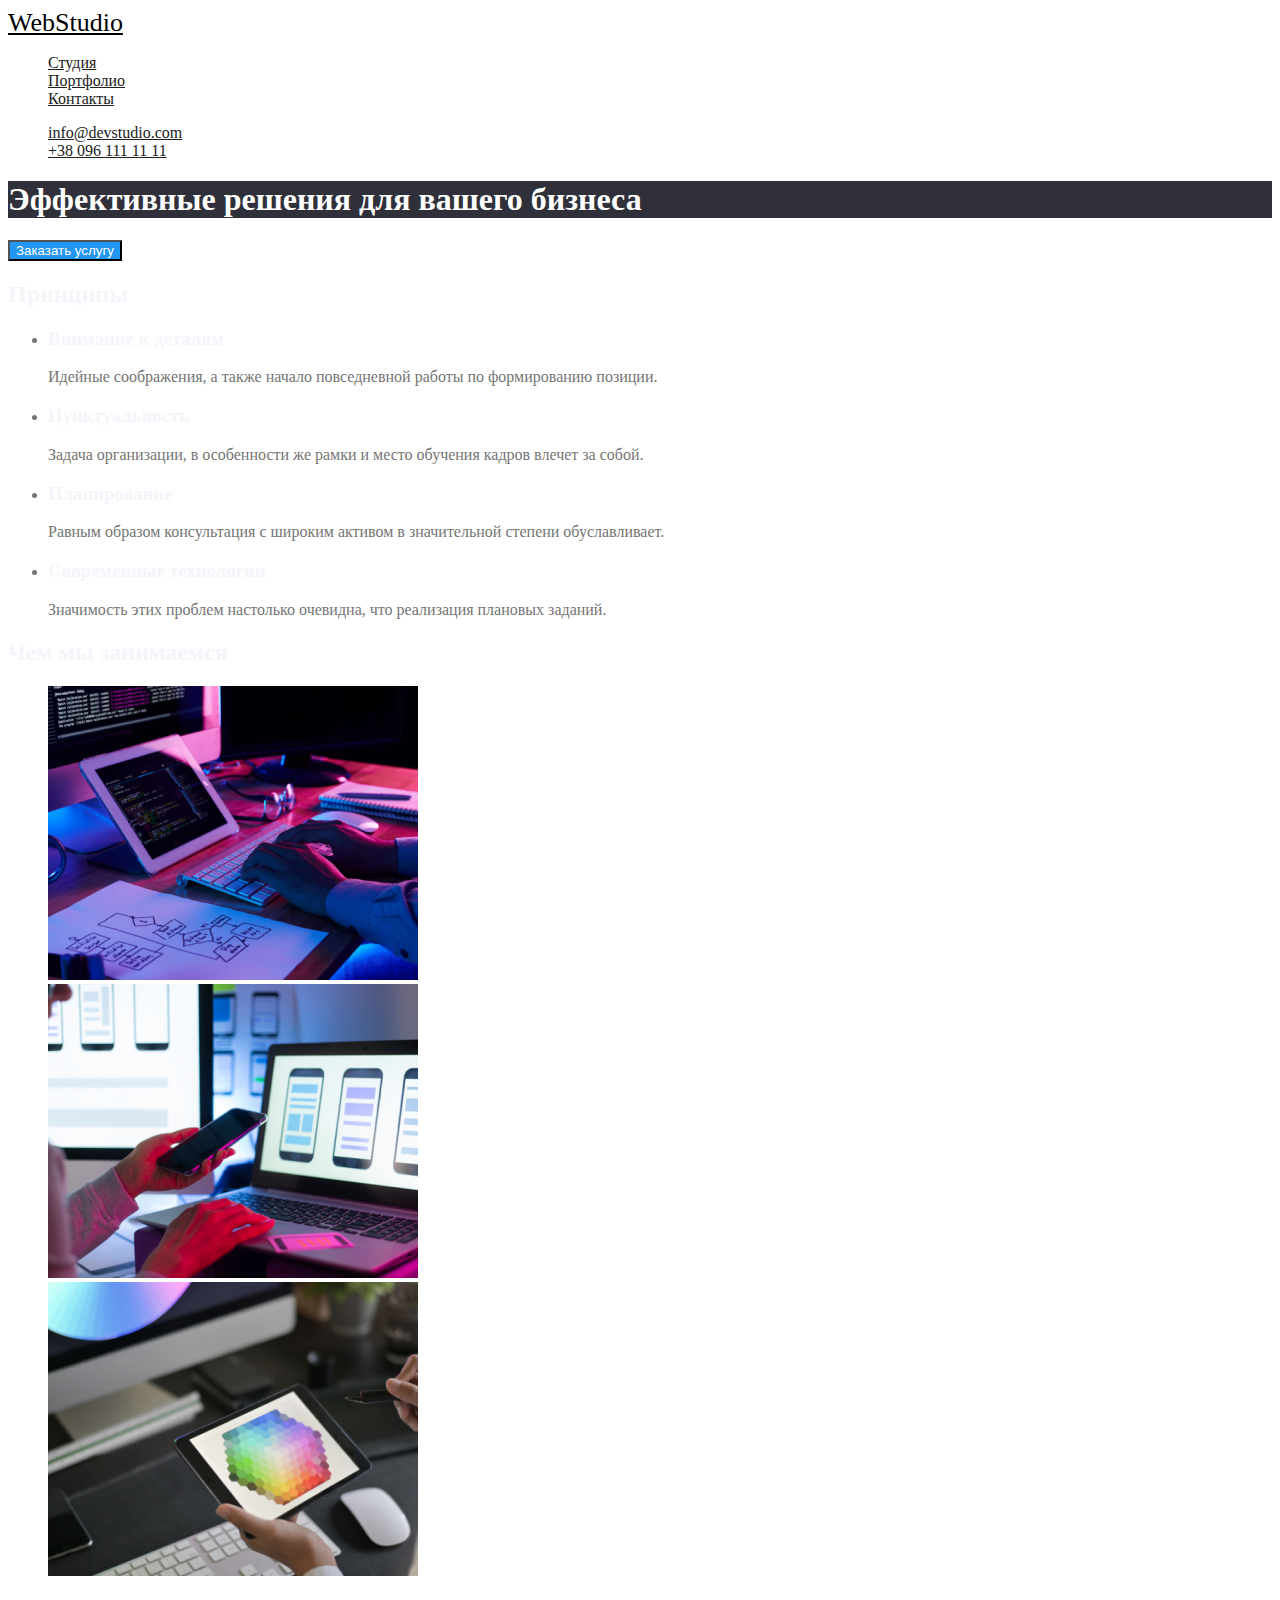
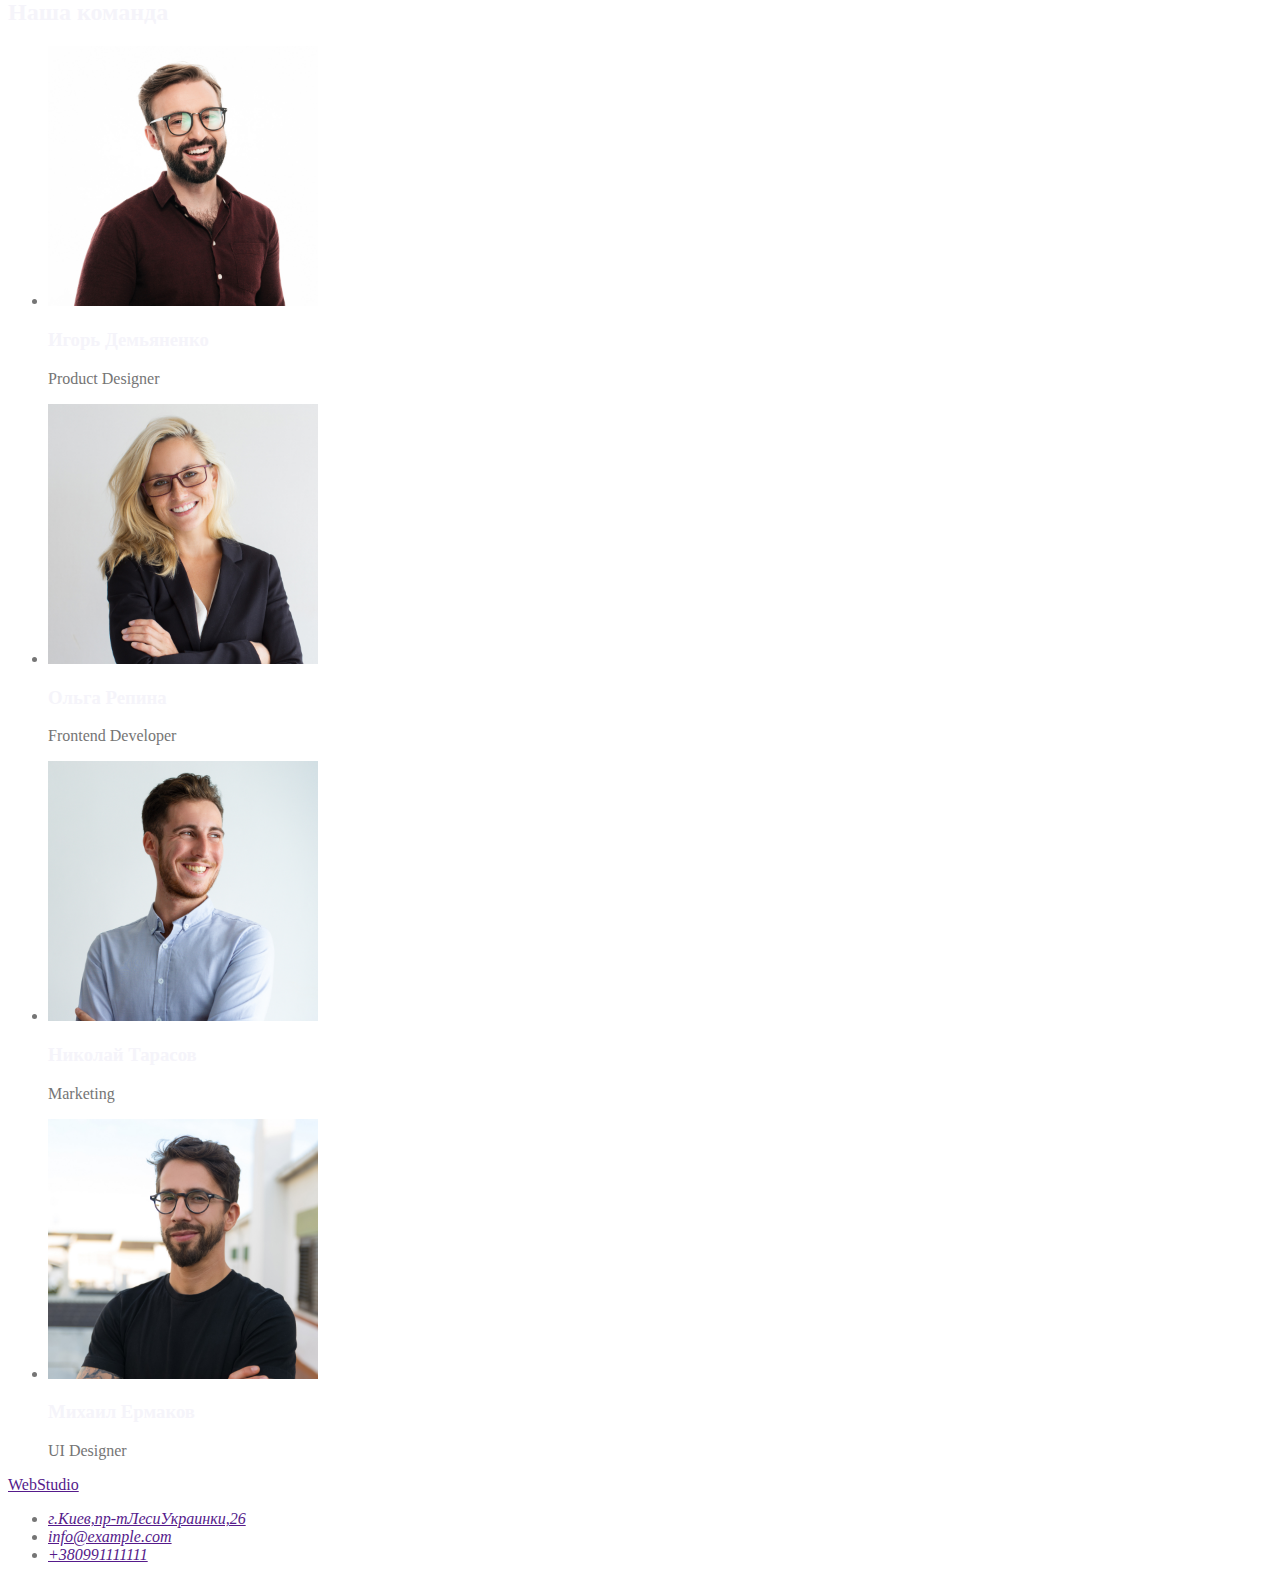
==== index.html @ 173f0971 "Добавляет css" ====
<!DOCTYPE html>
<html lang="ru">
<head>
    <meta charset="UTF-8">
    <meta http-equiv="X-UA-Compatible" content="IE=edge">
    <meta name="viewport" content="width=device-width, initial-scale=1.0">
    <title>Document</title>
    <link rel="stylesheet" href="/css/styles.css">
</head>
<body>
   <header class="page-header">
       <nav>
       <a href="" class="logo">
        WebStudio
       </a>
      <ul class="site-nav list">
          <li><a href="">Студия</a></li>
          <li><a href="./portfolio.html">Портфолио</a></li>
          <li><a href="">Контакты</a></li>
      </ul>
       </nav>
      <ul class="connection list">
          <li><a href="">info@devstudio.com</a></li>
          <li><a href="">+38 096 111 11 11</a></li>
      </ul>
   </header> 
   <main>
   <section class="title">
       <h1>Эффективные решения для вашего бизнеса</h1>
       <button type="button" class="button">Заказать услугу</button>
   </section>
   <section class="section">
       <h2 class="section-title">Принципы</h2>
       <ul>
           <li>
               <h3 class="section-title">Внимание к деталям</h3>
               <p>Идейные соображения, а также начало повседневной работы по формированию позиции.</p>
            </li>
            <li>
                <h3 class="section-title">Пунктуальность</h3>
                <p>Задача организации, в особенности же рамки и место обучения кадров влечет за собой.</p>
             </li>
             <li>
                <h3 class="section-title">Планирование</h3>
                <p>Равным образом консультация с широким активом в значительной степени обуславливает.</p>
             </li>
             <li>
                <h3 class="section-title">Современные технологии</h3>
                <p>Значимость этих проблем настолько очевидна, что реализация плановых заданий.</p>
             </li>
       </ul>
   </section>
   <section class="section">
       <h2 class="section-title">Чем мы занимаемся</h2>
       <ul class="list">
           <li><img src="./images/1.jpg" alt="Рабочий процес програмирования" width="370"></li>
           <li><img src="./images/2.jpg" alt="Ноутбук и смартфон" width="370"></li>
           <li><img src="./images/3.png" alt="Цветовая палитра на экране планшета" width="370"></li>
       </ul>
    </section>
   <section class="section">
       <h2 class="section-title">Наша команда</h2>
       <ul>
           <li>
            <img src="./images/4.jpg" alt="Фото Игоря Демьяненко" width="270">
            <h3 class="section-title">Игорь Демьяненко</h3>
            <p>Product Designer</p>
           </li>
           <li>            
            <img src="./images/5.jpg" alt="Фото Ольги Репиной" width="270">
            <h3 class="section-title">Ольга Репина</h3>
            <p>Frontend Developer</p>
           </li>
           <li>
            <img src="./images/6.jpg" alt="Фото Николая Тарасова" width="270">
            <h3 class="section-title">Николай Тарасов</h3>
            <p>Marketing</p>
           </li>
           <li> 
            <img src="./images/7.jpg" alt="Фото Михаила Ермакова" width="270">
            <h3 class="section-title">Михаил Ермаков</h3>
            <p>UI Designer</p>
        </li>
       </ul>   
   </section>
</main>
<footer>
    <a href="">
        WebStudio
    </a>
  <address>
        <ul>
            <li><a href="">г.Киев,пр-тЛесиУкраинки,26</a></li>
            <li><a href="">info@example.com</a></li>
            <li><a href="">+380991111111</a></li>
        </ul>
    </address>
</footer>
</body>
</html>
---- css/styles.css ----
/*цвет заголовков #212121 */
/*цвет акцента #2196F3 */
/*цвет текста #757575 */
/* белый #FFFFFF */
/* темный фон #2F303A */
/* светлый фон #F5F4FA */

:root {
    --black: #212121 ;
    --accent-color: #2196F3;
    --text-color: #757575;
    --white: #FFFFFF;
    --dark-background: #2F303A;
    --light-background: #F5F4FA;
}
body {
    background-color: #fff;
    color: #757575;
    font-family: Roboto;
} 
 .logo {
     color: black;
     font-family: Raleway;
     font-size: 26px;
     line-height: 30,52px;
      }   
.list {
    list-style: none;
}

/* Site-nav */
.site-nav a{
 color:var(--black)   
}
.site-nav a:hover,
.site-nav a:focus {
   color: var(--accent-color);
}

/*Connection */
.connection a{
    color: var(--black)
}
.connection a:hover, .connection a:focus {
    color: var(--accent-color);
}
.button {
    color: var(--white);
    background-color: var(--accent-color);
}
/* Title */
.title h1{
    background-color: var(--dark-background);
    color: var(--white);
}
.section-title {
    color: var(--light-background)
}
/* Footer */
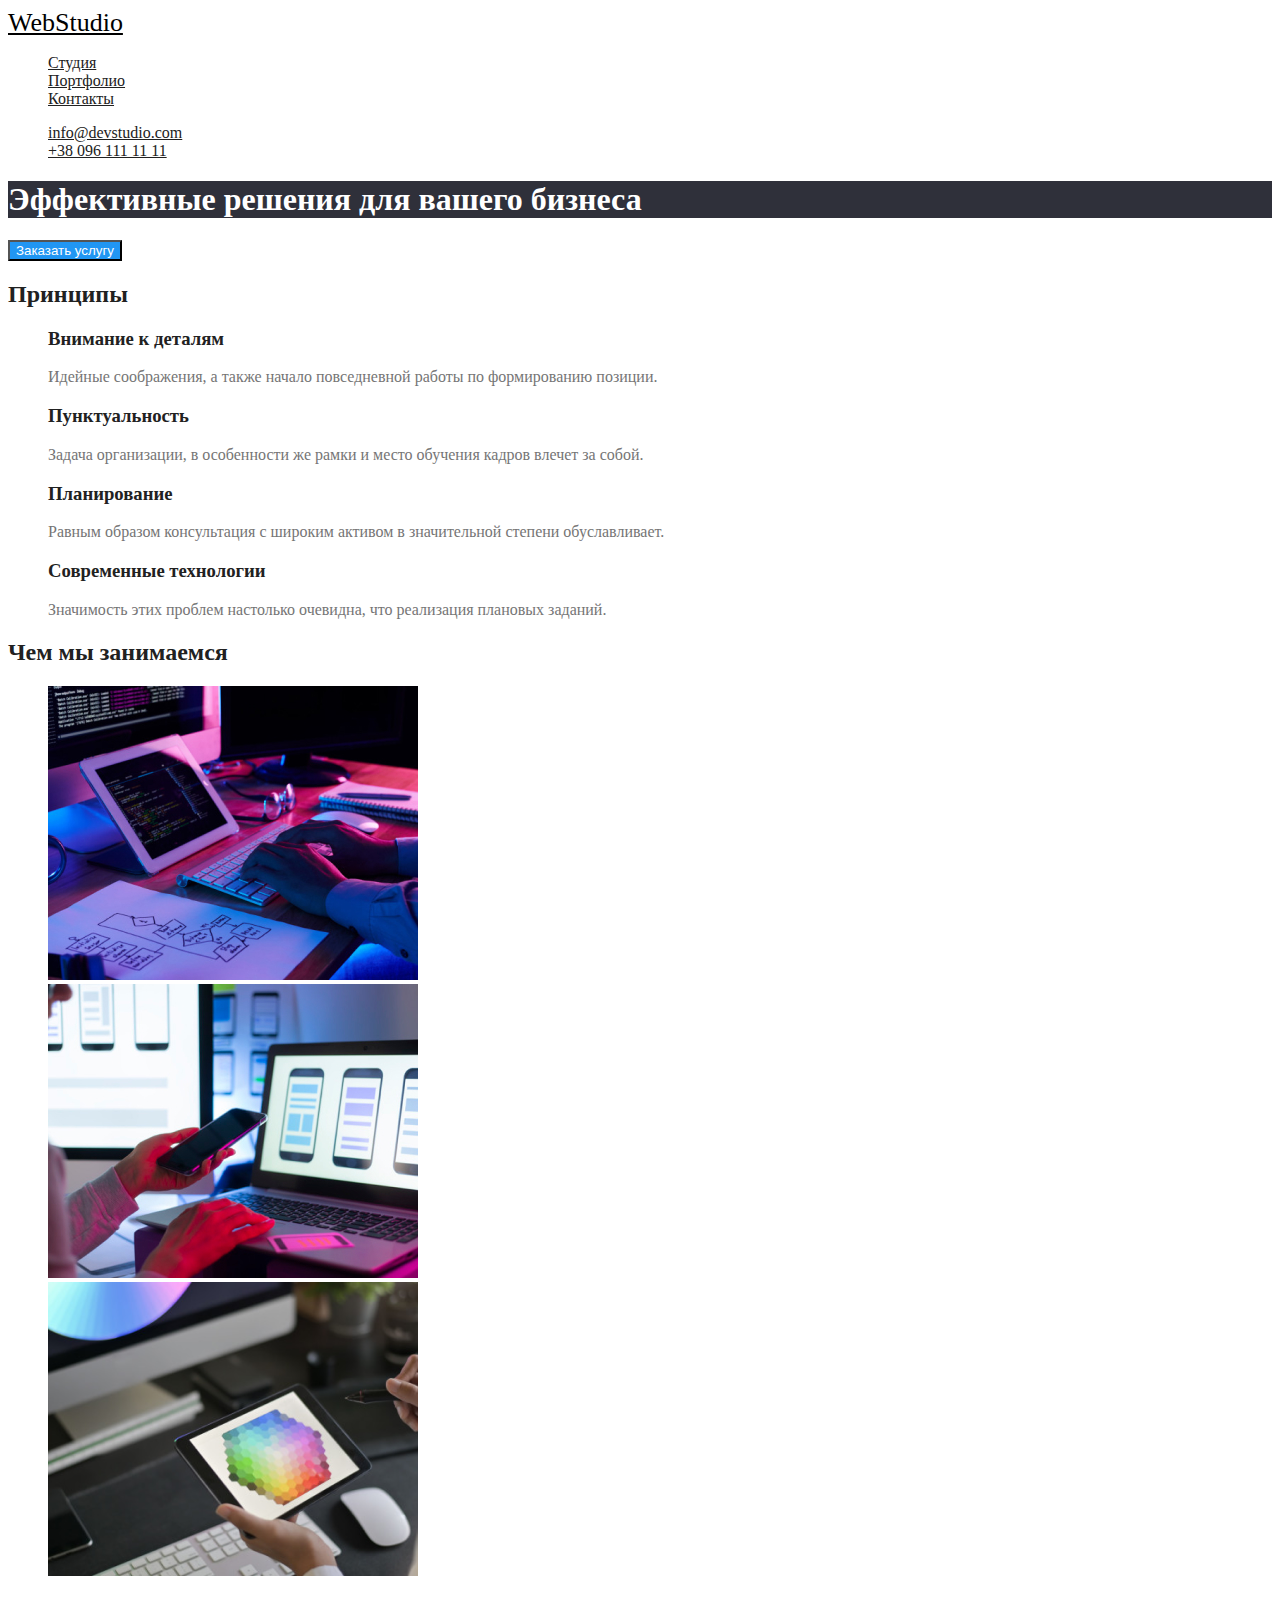
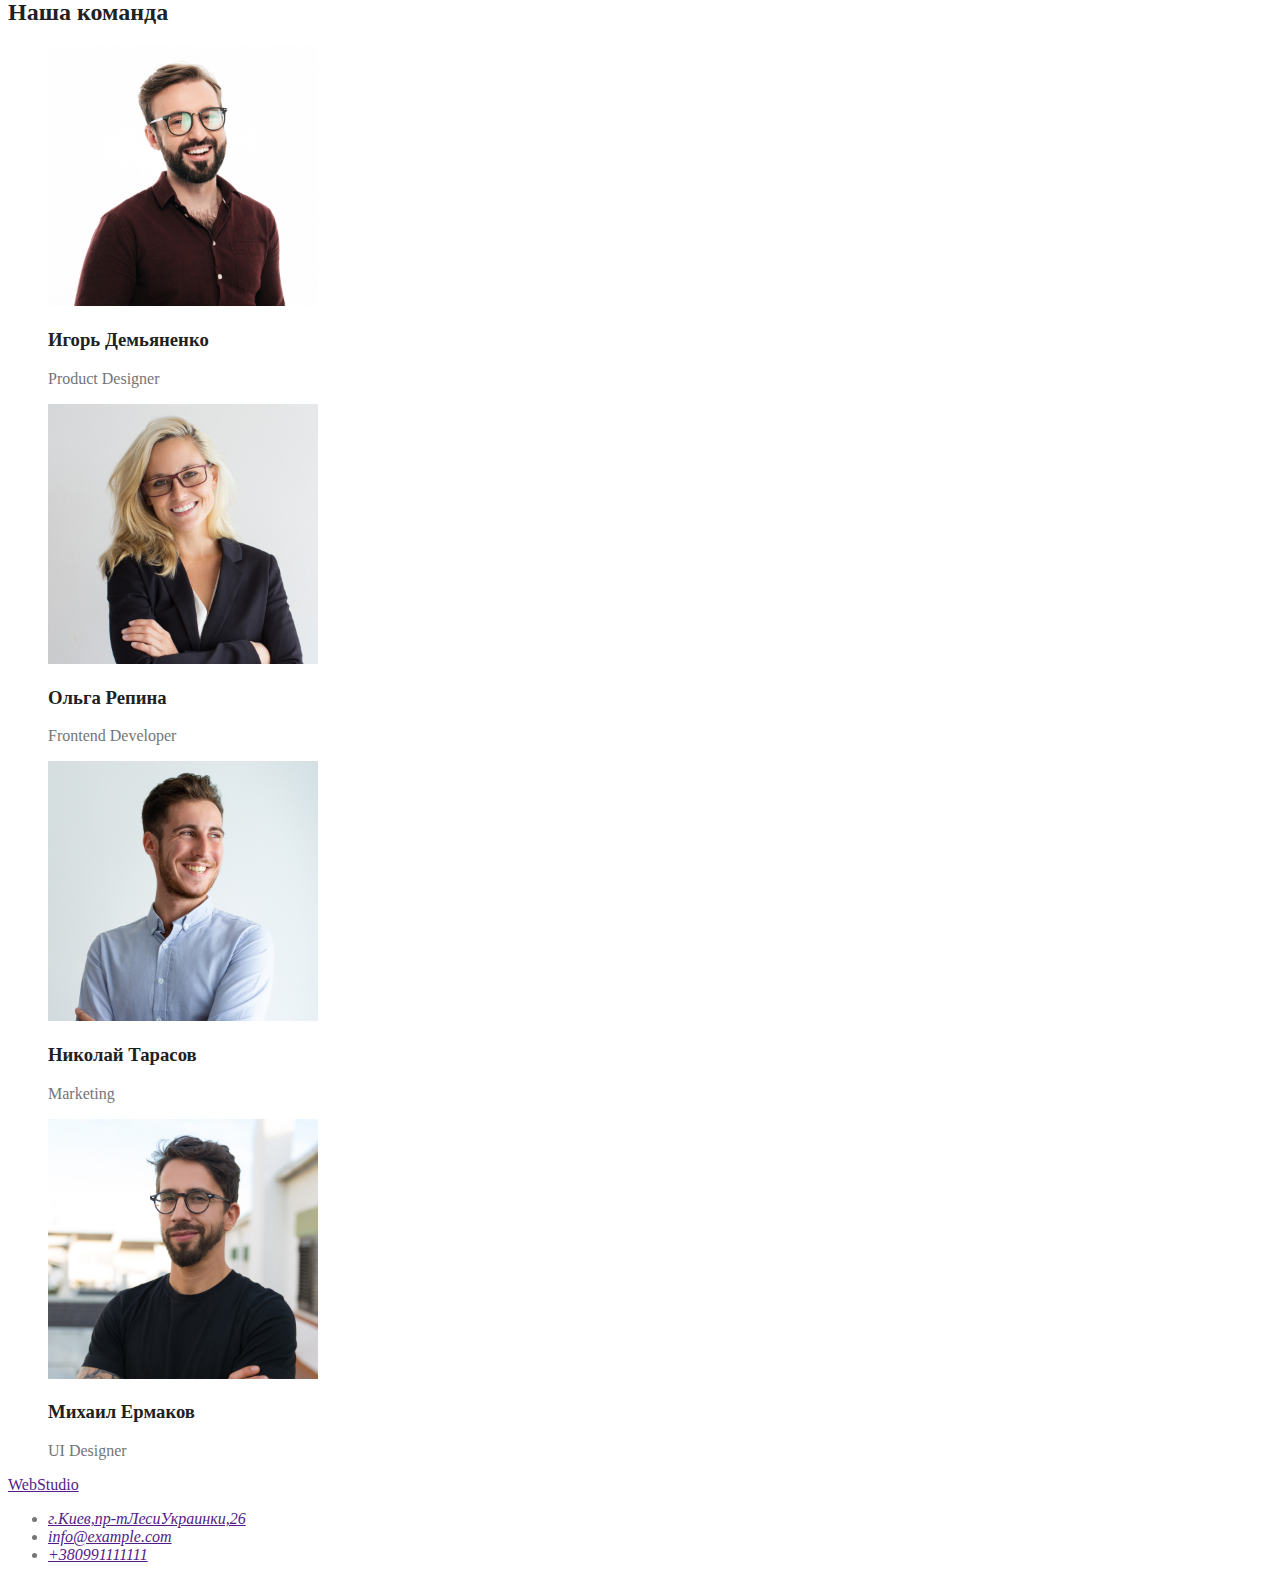
==== commit 1f61b2a4: "Update index.html" ====
--- a/index.html
+++ b/index.html
@@ -31,7 +31,7 @@
    </section>
    <section class="section">
        <h2 class="section-title">Принципы</h2>
-       <ul>
+       <ul class="list">
            <li>
                <h3 class="section-title">Внимание к деталям</h3>
                <p>Идейные соображения, а также начало повседневной работы по формированию позиции.</p>
@@ -60,7 +60,7 @@
     </section>
    <section class="section">
        <h2 class="section-title">Наша команда</h2>
-       <ul>
+       <ul class="list">
            <li>
             <img src="./images/4.jpg" alt="Фото Игоря Демьяненко" width="270">
             <h3 class="section-title">Игорь Демьяненко</h3>
--- a/css/styles.css
+++ b/css/styles.css
@@ -54,6 +54,6 @@
     color: var(--white);
 }
 .section-title {
-    color: var(--light-background)
+    color: var(--black)
 }
 /* Footer */
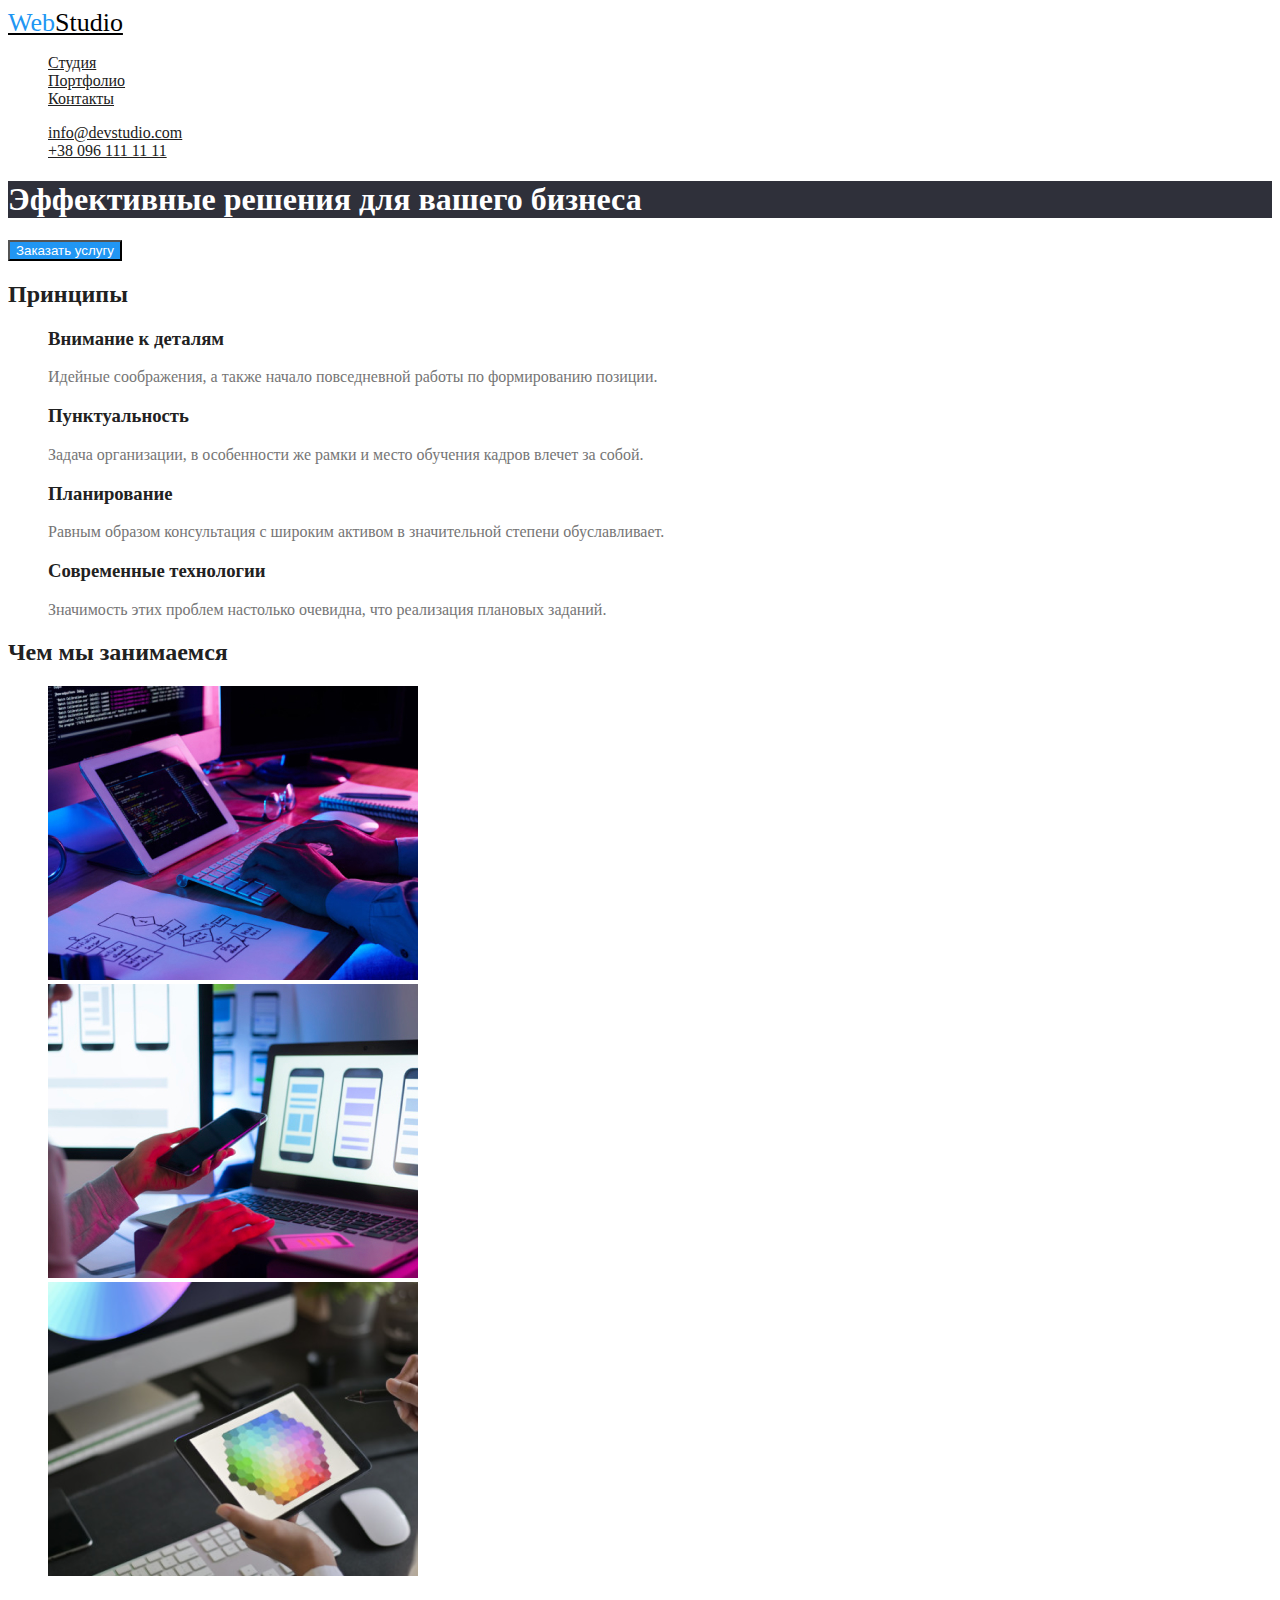
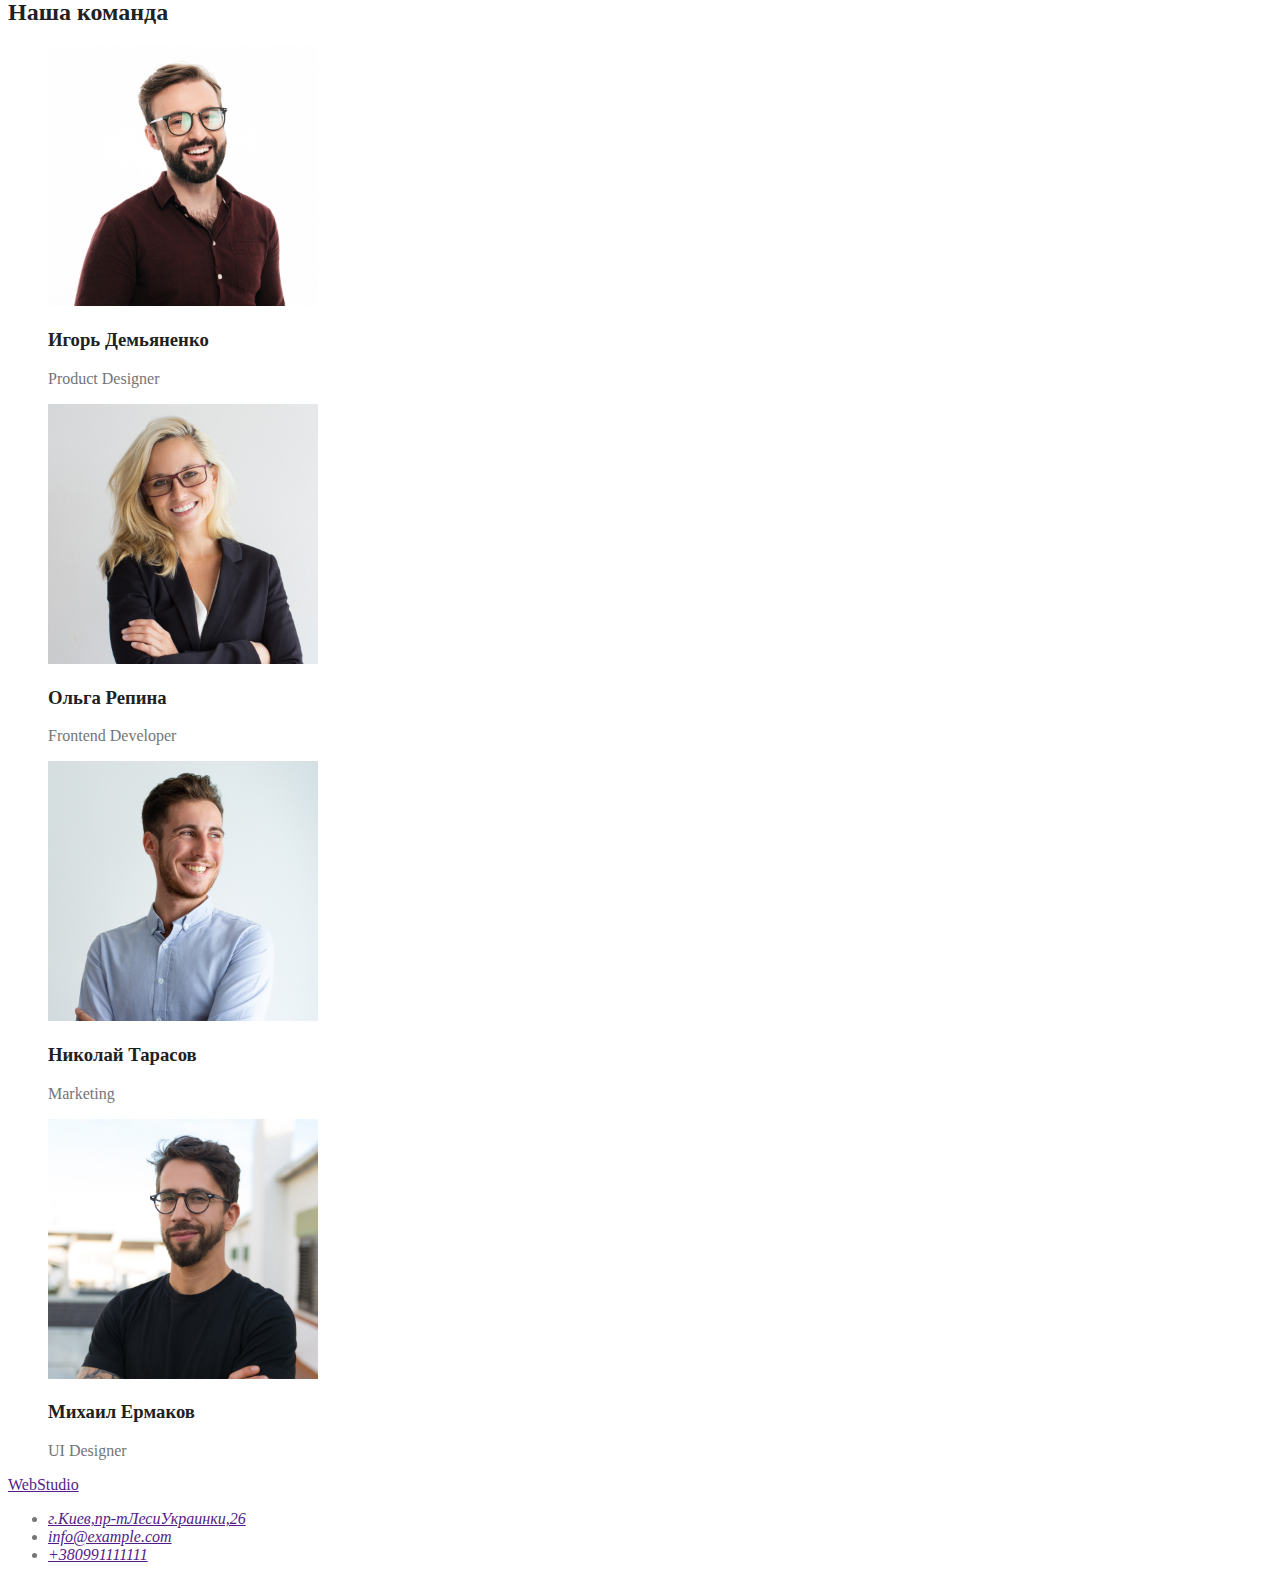
==== commit e074ca38: "Изменяет цвет лого" ====
--- a/index.html
+++ b/index.html
@@ -11,7 +11,7 @@
    <header class="page-header">
        <nav>
        <a href="" class="logo">
-        WebStudio
+        <span class="logo1">Web</span>Studio
        </a>
       <ul class="site-nav list">
           <li><a href="">Студия</a></li>
--- a/css/styles.css
+++ b/css/styles.css
@@ -23,7 +23,10 @@
      font-family: Raleway;
      font-size: 26px;
      line-height: 30,52px;
-      }   
+      }  
+.logo1  {
+    color: #2196F3
+}
 .list {
     list-style: none;
 }
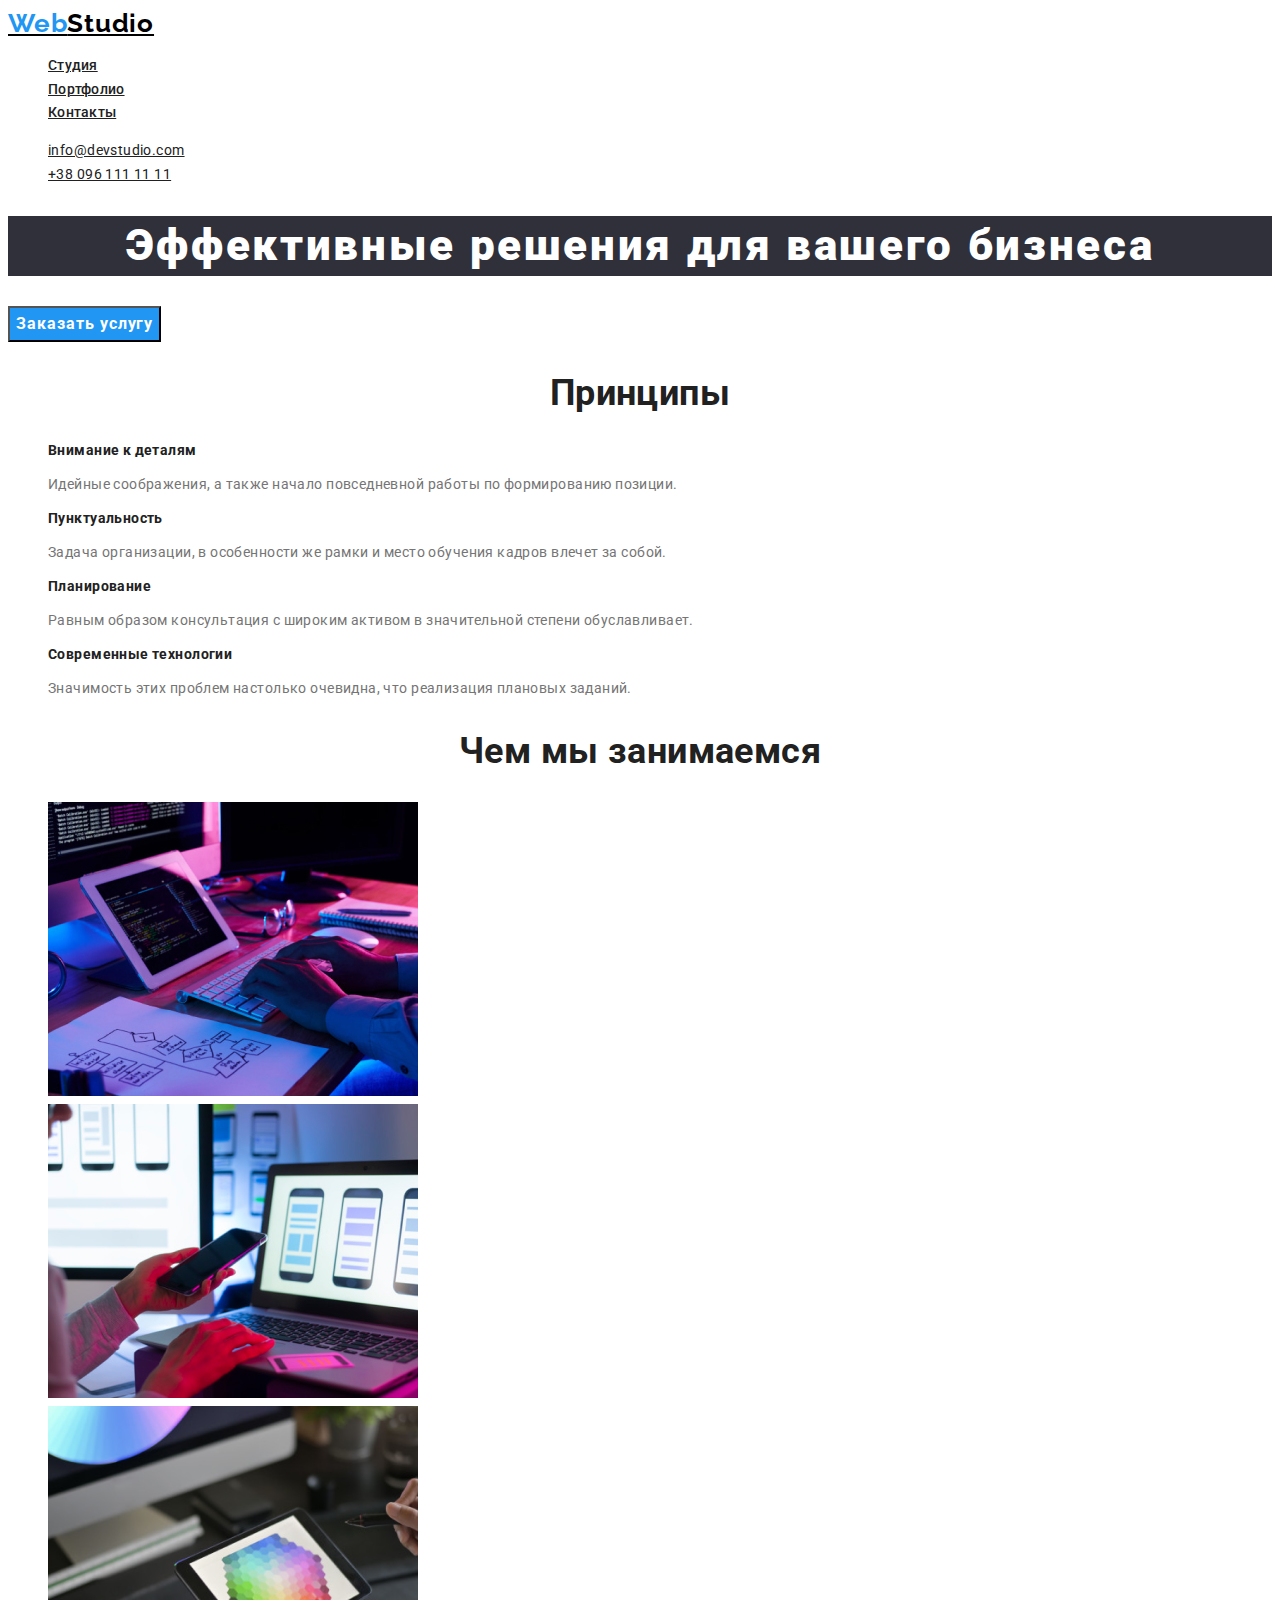
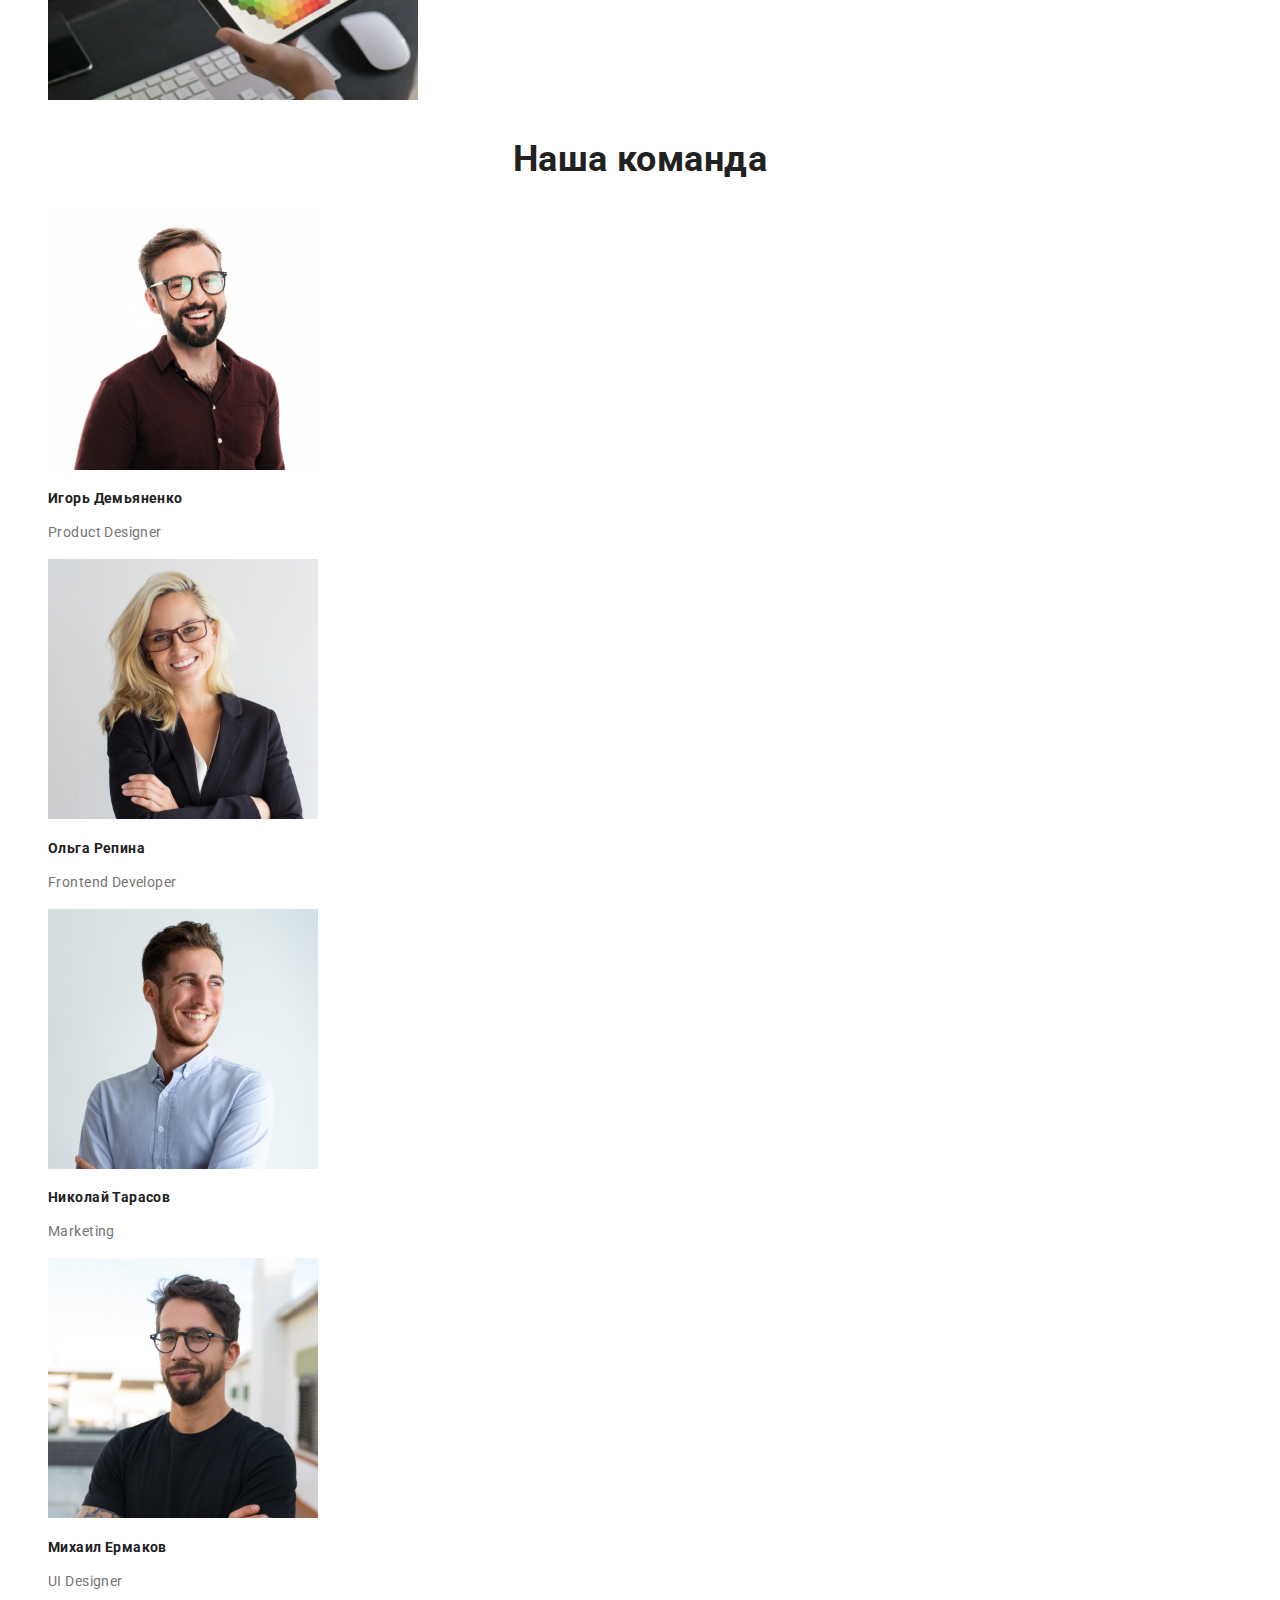
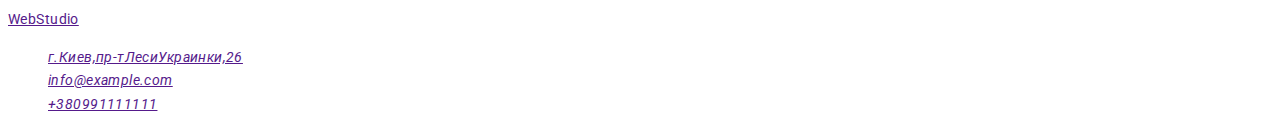
==== commit f0e6c482: "+" ====
--- a/index.html
+++ b/index.html
@@ -5,21 +5,24 @@
     <meta http-equiv="X-UA-Compatible" content="IE=edge">
     <meta name="viewport" content="width=device-width, initial-scale=1.0">
     <title>Document</title>
+    <link rel="preconnect" href="https://fonts.googleapis.com">
+<link rel="preconnect" href="https://fonts.gstatic.com" crossorigin>
+<link href="https://fonts.googleapis.com/css2?family=Raleway:wght@700&family=Roboto:wght@400;500;700;900&display=swap" rel="stylesheet">
     <link rel="stylesheet" href="/css/styles.css">
 </head>
 <body>
    <header class="page-header">
        <nav>
        <a href="" class="logo">
-        <span class="logo1">Web</span>Studio
+        <span class="logo2">Web</span>Studio
        </a>
-      <ul class="site-nav list">
-          <li><a href="">Студия</a></li>
+      <ul class="site-nav">
+          <li><a href="./stydio.html active-page">Студия</a></li>
           <li><a href="./portfolio.html">Портфолио</a></li>
           <li><a href="">Контакты</a></li>
       </ul>
        </nav>
-      <ul class="connection list">
+      <ul class="connection">
           <li><a href="">info@devstudio.com</a></li>
           <li><a href="">+38 096 111 11 11</a></li>
       </ul>
@@ -29,41 +32,41 @@
        <h1>Эффективные решения для вашего бизнеса</h1>
        <button type="button" class="button">Заказать услугу</button>
    </section>
-   <section class="section">
-       <h2 class="section-title">Принципы</h2>
-       <ul class="list">
+   <section class="title">
+       <h2>Принципы</h2>
+       <ul>
            <li>
-               <h3 class="section-title">Внимание к деталям</h3>
-               <p>Идейные соображения, а также начало повседневной работы по формированию позиции.</p>
+               <h3 class="subtitle">Внимание к деталям</h3>
+               <p class=>Идейные соображения, а также начало повседневной работы по формированию позиции.</p>
             </li>
             <li>
-                <h3 class="section-title">Пунктуальность</h3>
+                <h3 class="subtitle">Пунктуальность</h3>
                 <p>Задача организации, в особенности же рамки и место обучения кадров влечет за собой.</p>
              </li>
              <li>
-                <h3 class="section-title">Планирование</h3>
+                <h3 class="subtitle">Планирование</h3>
                 <p>Равным образом консультация с широким активом в значительной степени обуславливает.</p>
              </li>
              <li>
-                <h3 class="section-title">Современные технологии</h3>
+                <h3 class="subtitle">Современные технологии</h3>
                 <p>Значимость этих проблем настолько очевидна, что реализация плановых заданий.</p>
              </li>
        </ul>
    </section>
-   <section class="section">
-       <h2 class="section-title">Чем мы занимаемся</h2>
-       <ul class="list">
+   <section class="title">
+       <h2>Чем мы занимаемся</h2>
+       <ul>
            <li><img src="./images/1.jpg" alt="Рабочий процес програмирования" width="370"></li>
            <li><img src="./images/2.jpg" alt="Ноутбук и смартфон" width="370"></li>
            <li><img src="./images/3.png" alt="Цветовая палитра на экране планшета" width="370"></li>
        </ul>
     </section>
-   <section class="section">
-       <h2 class="section-title">Наша команда</h2>
-       <ul class="list">
+   <section class="title">
+       <h2>Наша команда</h2>
+       <ul>
            <li>
             <img src="./images/4.jpg" alt="Фото Игоря Демьяненко" width="270">
-            <h3 class="section-title">Игорь Демьяненко</h3>
+            <h3 class="subtitle-people">Игорь Демьяненко</h3>
             <p>Product Designer</p>
            </li>
            <li>            
--- a/css/styles.css
+++ b/css/styles.css
@@ -16,30 +16,41 @@
 body {
     background-color: #fff;
     color: #757575;
-    font-family: Roboto;
+    font-family: Roboto, sans-serif;
+    font-style:normal;
+font-weight: 400;
+font-size: 14px;
+line-height: 1.7;
+letter-spacing: 0.03em;
 } 
  .logo {
      color: black;
-     font-family: Raleway;
-     font-size: 26px;
-     line-height: 30,52px;
-      }  
-.logo1  {
+     font-family: Raleway, cursive, sans-serif;
+     font-weight: 700;
+font-size: 26px;
+line-height: 1.19; 
+letter-spacing: 0.03em;     }  
+     .logo2  {
     color: #2196F3
 }
-.list {
+ul {
     list-style: none;
 }
 
 /* Site-nav */
 .site-nav a{
- color:var(--black)   
+ color:var(--black); 
+ font-weight: 500;
+line-height: 1.14;
+letter-spacing: 0.02em;  
 }
 .site-nav a:hover,
 .site-nav a:focus {
    color: var(--accent-color);
 }
-
+.active-page {
+    color: var(--accent-color);
+}
 /*Connection */
 .connection a{
     color: var(--black)
@@ -47,16 +58,49 @@
 .connection a:hover, .connection a:focus {
     color: var(--accent-color);
 }
-.button {
-    color: var(--white);
-    background-color: var(--accent-color);
-}
+
 /* Title */
 .title h1{
     background-color: var(--dark-background);
     color: var(--white);
+    font-weight: 900;
+font-size: 44px;
+line-height: 1.36;
+text-align: center;
+letter-spacing: 0.06em;
 }
-.section-title {
-    color: var(--black)
+.button {
+    font-family: inherit;
+    color: var(--white);
+    background-color: var(--accent-color);
+    font-weight: 700;
+font-size: 16px;
+line-height: 1.88;
+align-items: center;
+display: flex;
+text-align: center;
+letter-spacing: 0.06em;
 }
+/*Принципы*/ /*Чем мы занимаемся*/ 
+.title h2 {
+  color: var(--black);
+  font-weight: 700;
+  font-size: 36px;
+  line-height: 1.17;
+  text-align: center;
+  }
+ .title h3 {
+     color: var(--black);
+     font-weight: 700;
+     font-size: 14px;
+     line-height: 1.14;
+ }
+
+/*Наша команда*/
+ .subtitle-people {
+     color: var(--black);
+    font-weight: 500;
+    font-size: 16px;
+line-height: 1.19;
+ }
 /* Footer */
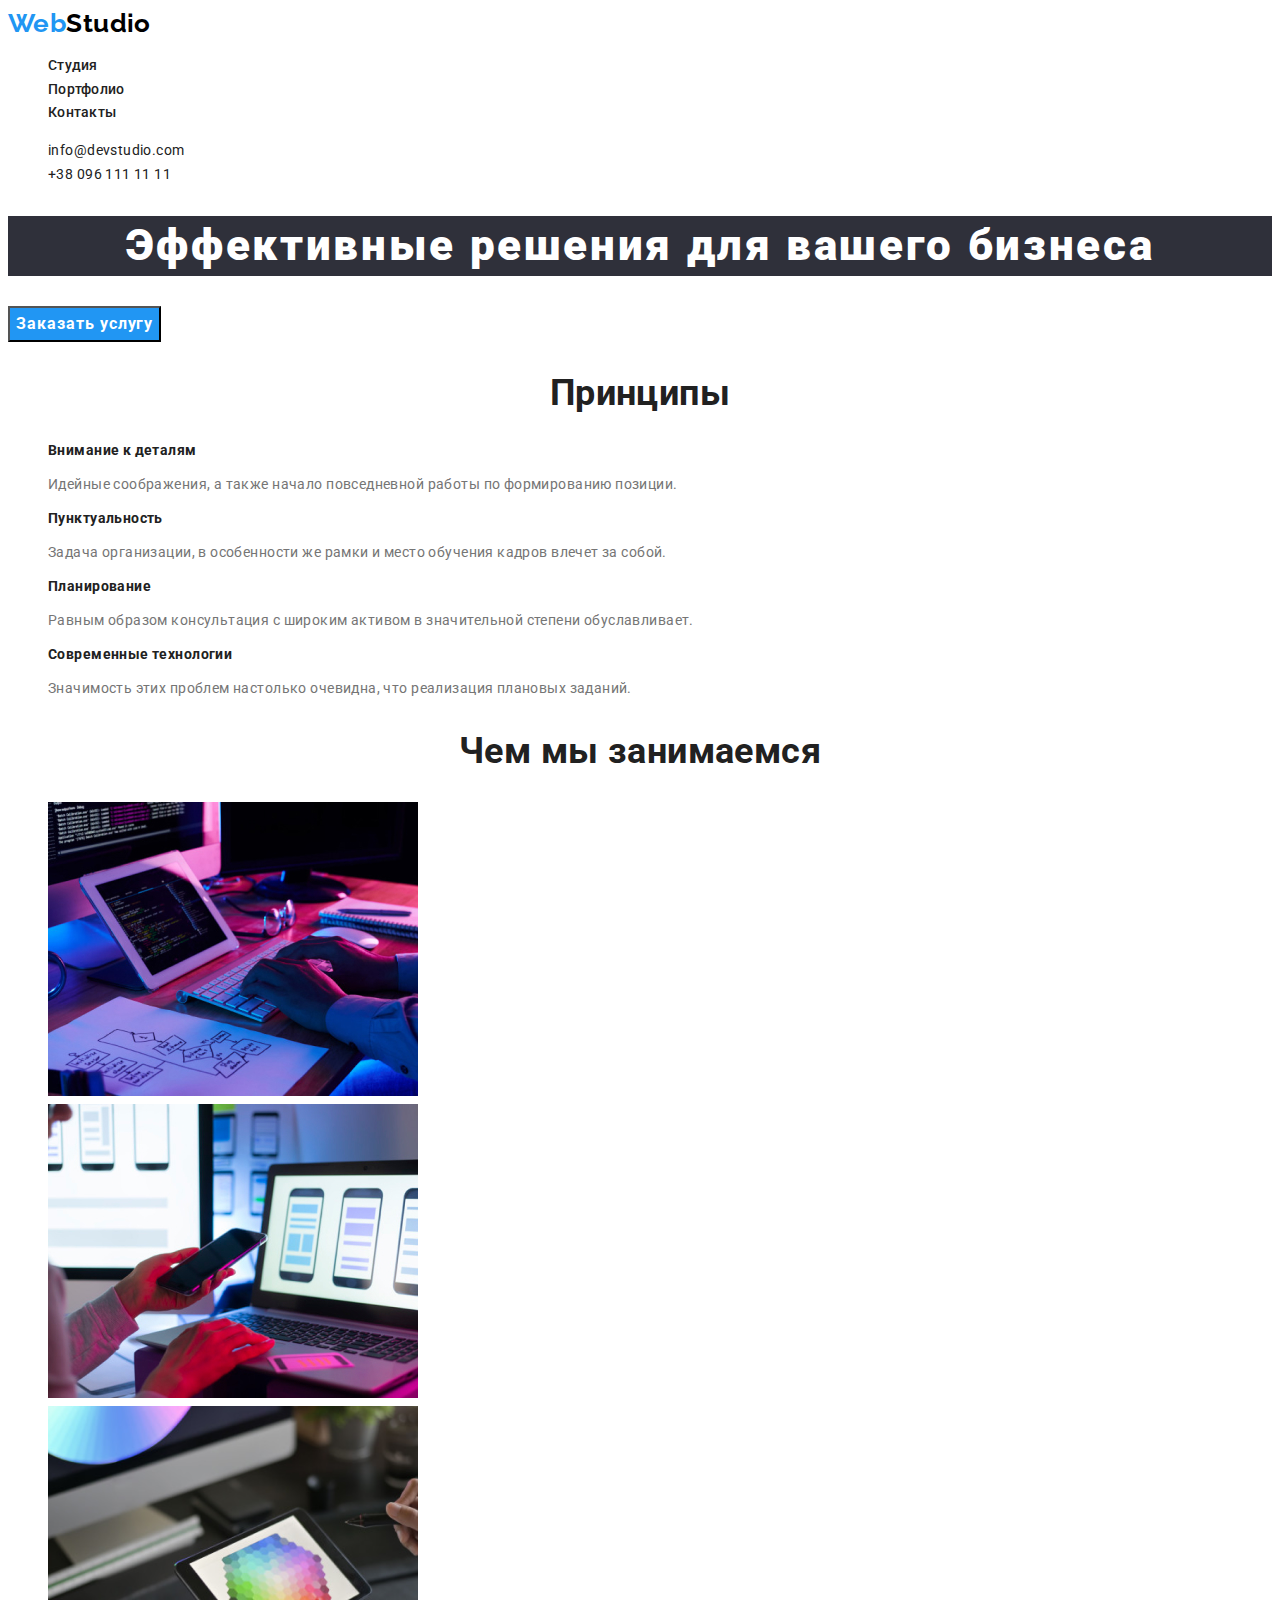
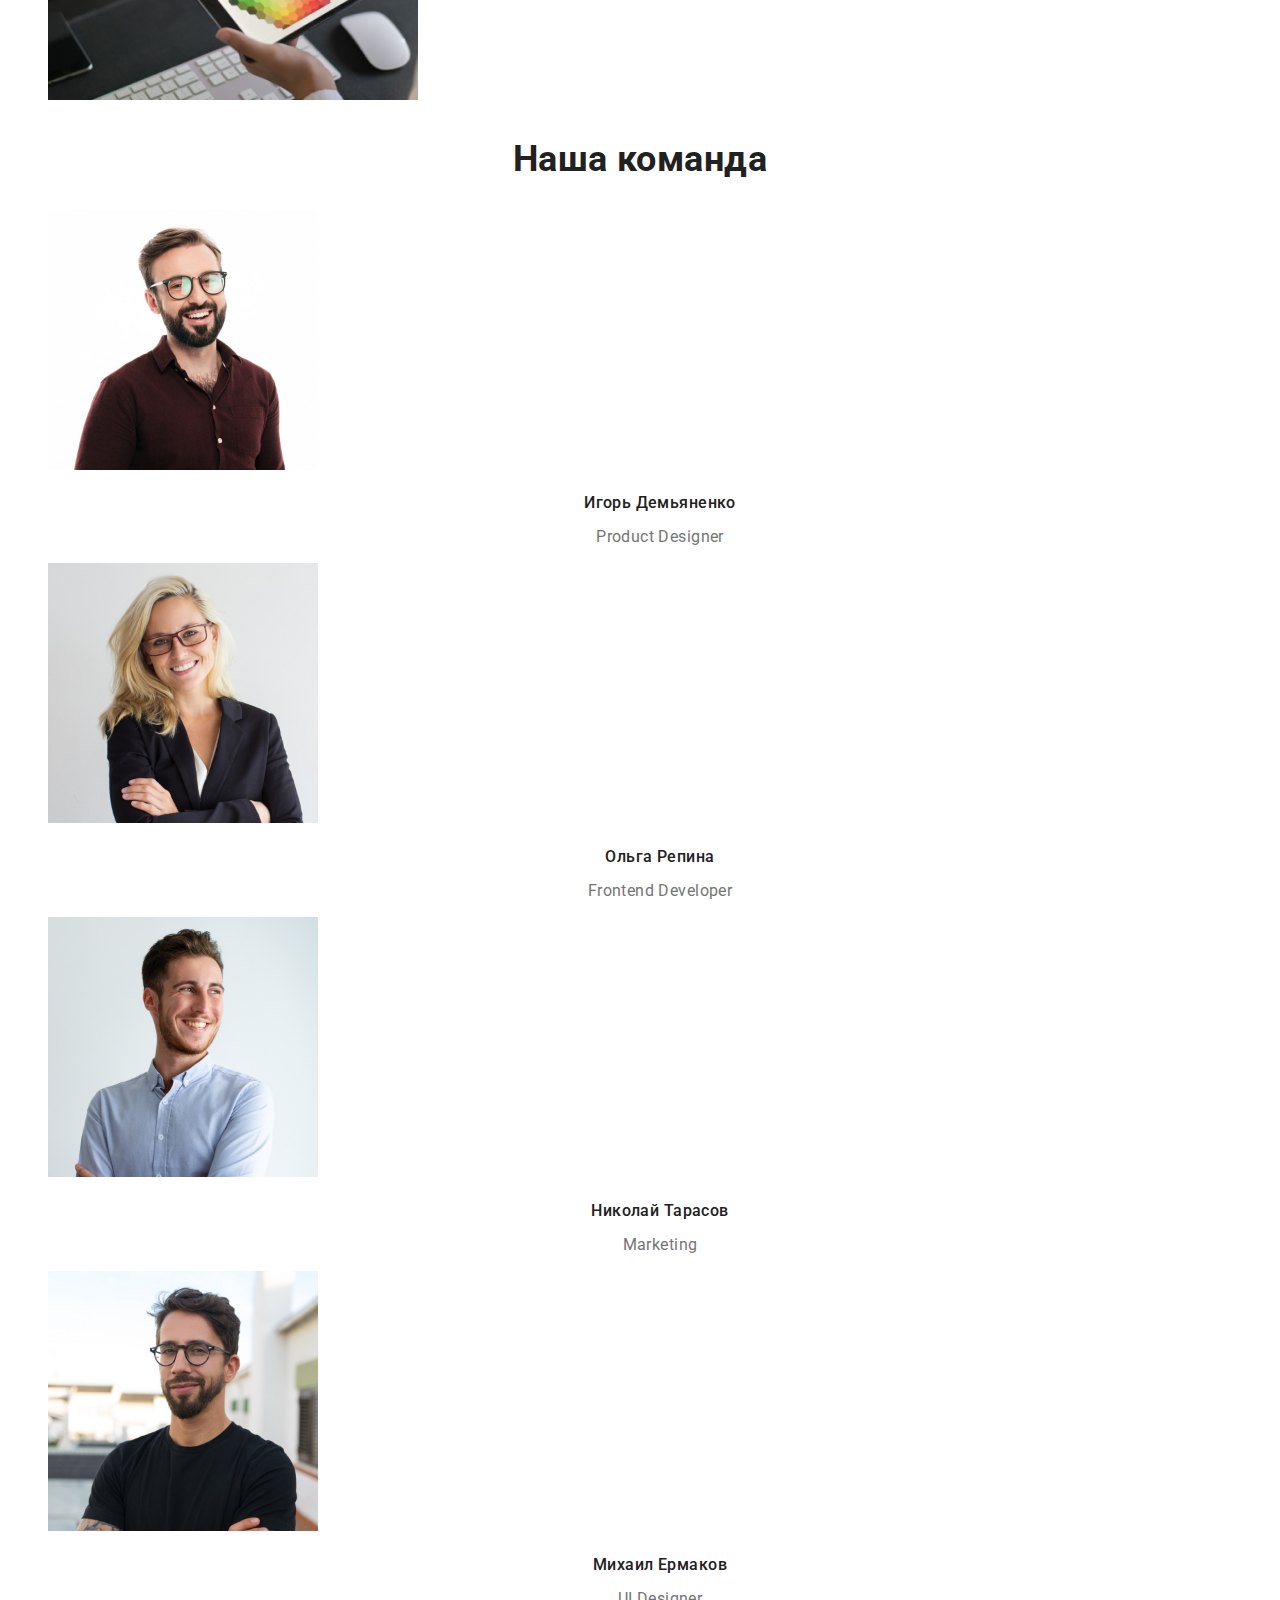
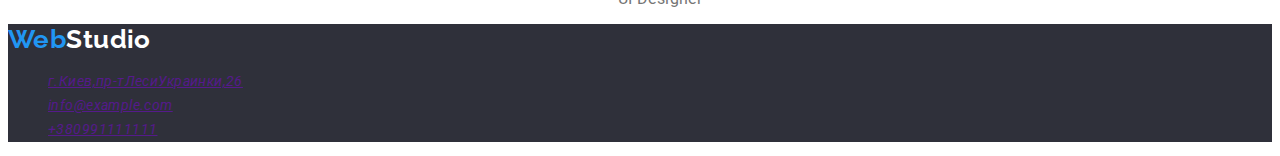
==== commit a682d006: "Убирает подчеркивания" ====
--- a/index.html
+++ b/index.html
@@ -8,7 +8,7 @@
     <link rel="preconnect" href="https://fonts.googleapis.com">
 <link rel="preconnect" href="https://fonts.gstatic.com" crossorigin>
 <link href="https://fonts.googleapis.com/css2?family=Raleway:wght@700&family=Roboto:wght@400;500;700;900&display=swap" rel="stylesheet">
-    <link rel="stylesheet" href="/css/styles.css">
+    <link rel="stylesheet" href="./css/styles.css">
 </head>
 <body>
    <header class="page-header">
@@ -29,15 +29,15 @@
    </header> 
    <main>
    <section class="title">
-       <h1>Эффективные решения для вашего бизнеса</h1>
+       <h1 class="main-title">Эффективные решения для вашего бизнеса</h1>
        <button type="button" class="button">Заказать услугу</button>
    </section>
    <section class="title">
-       <h2>Принципы</h2>
+       <h2 class="second-title">Принципы</h2>
        <ul>
            <li>
                <h3 class="subtitle">Внимание к деталям</h3>
-               <p class=>Идейные соображения, а также начало повседневной работы по формированию позиции.</p>
+               <p>Идейные соображения, а также начало повседневной работы по формированию позиции.</p>
             </li>
             <li>
                 <h3 class="subtitle">Пунктуальность</h3>
@@ -54,7 +54,7 @@
        </ul>
    </section>
    <section class="title">
-       <h2>Чем мы занимаемся</h2>
+       <h2 class="second-title">Чем мы занимаемся</h2>
        <ul>
            <li><img src="./images/1.jpg" alt="Рабочий процес програмирования" width="370"></li>
            <li><img src="./images/2.jpg" alt="Ноутбук и смартфон" width="370"></li>
@@ -62,40 +62,40 @@
        </ul>
     </section>
    <section class="title">
-       <h2>Наша команда</h2>
+       <h2 class="second-title">Наша команда</h2>
        <ul>
            <li>
             <img src="./images/4.jpg" alt="Фото Игоря Демьяненко" width="270">
-            <h3 class="subtitle-people">Игорь Демьяненко</h3>
-            <p>Product Designer</p>
+            <h3 class="title-people">Игорь Демьяненко</h3>
+            <p class="text">Product Designer</p>
            </li>
            <li>            
             <img src="./images/5.jpg" alt="Фото Ольги Репиной" width="270">
-            <h3 class="section-title">Ольга Репина</h3>
-            <p>Frontend Developer</p>
+            <h3 class="title-people">Ольга Репина</h3>
+            <p class="text">Frontend Developer</p>
            </li>
            <li>
             <img src="./images/6.jpg" alt="Фото Николая Тарасова" width="270">
-            <h3 class="section-title">Николай Тарасов</h3>
-            <p>Marketing</p>
+            <h3 class="title-people">Николай Тарасов</h3>
+            <p class="text">Marketing</p>
            </li>
            <li> 
             <img src="./images/7.jpg" alt="Фото Михаила Ермакова" width="270">
-            <h3 class="section-title">Михаил Ермаков</h3>
-            <p>UI Designer</p>
+            <h3 class="title-people">Михаил Ермаков</h3>
+            <p class="text">UI Designer</p>
         </li>
        </ul>   
    </section>
 </main>
-<footer>
-    <a href="">
-        WebStudio
-    </a>
+<footer class="footer-box">
+    <a href="" class="logo-footer">
+        <span class="logo-footer2">Web</span>Studio
+       </a>
   <address>
-        <ul>
+        <ul class="aside">
             <li><a href="">г.Киев,пр-тЛесиУкраинки,26</a></li>
-            <li><a href="">info@example.com</a></li>
-            <li><a href="">+380991111111</a></li>
+            <li class="aside-contacts"><a href="">info@example.com</a></li>
+            <li class="aside-contacts"><a href="">+380991111111</a></li>
         </ul>
     </address>
 </footer>
--- a/css/styles.css
+++ b/css/styles.css
@@ -27,12 +27,13 @@
      color: black;
      font-family: Raleway, cursive, sans-serif;
      font-weight: 700;
-font-size: 26px;
-line-height: 1.19; 
-letter-spacing: 0.03em;     }  
+     font-size: 26px;
+line-height: 1.19;
+text-decoration: none;
+     }  
      .logo2  {
     color: #2196F3
-}
+   }
 ul {
     list-style: none;
 }
@@ -42,25 +43,28 @@
  color:var(--black); 
  font-weight: 500;
 line-height: 1.14;
-letter-spacing: 0.02em;  
+letter-spacing: 0.02em; 
+text-decoration: none; 
+}
+.active-page {
+    color: var(--accent-color);
 }
 .site-nav a:hover,
 .site-nav a:focus {
    color: var(--accent-color);
 }
-.active-page {
-    color: var(--accent-color);
-}
+
 /*Connection */
 .connection a{
-    color: var(--black)
+    color: var(--black);
+    text-decoration: none;
 }
 .connection a:hover, .connection a:focus {
     color: var(--accent-color);
 }
 
 /* Title */
-.title h1{
+.main-title {
     background-color: var(--dark-background);
     color: var(--white);
     font-weight: 900;
@@ -82,25 +86,57 @@
 letter-spacing: 0.06em;
 }
 /*Принципы*/ /*Чем мы занимаемся*/ 
-.title h2 {
+.second-title {
   color: var(--black);
   font-weight: 700;
   font-size: 36px;
   line-height: 1.17;
   text-align: center;
   }
- .title h3 {
-     color: var(--black);
-     font-weight: 700;
-     font-size: 14px;
-     line-height: 1.14;
+ .subtitle {
+    color: var(--black);
+    font-weight: 700;
+    font-size: 14px;
+    line-height: 1.14;
  }
 
 /*Наша команда*/
- .subtitle-people {
+ .title-people {
      color: var(--black);
     font-weight: 500;
     font-size: 16px;
 line-height: 1.19;
+text-align: center;
  }
+ .text {
+     color: var(--text-color);
+        font-size: 16px;
+    line-height: 1.18;
+    text-align: center;
+    }
 /* Footer */
+.footer-box {
+    color: var(--white);
+    background-color: var(--dark-background);
+}
+.logo-footer {
+    color: var(--white);
+    font-family: Raleway, cursive, sans-serif;
+    font-weight: 700;
+    font-size: 26px;
+line-height: 1.19;
+text-decoration: none;
+    }  
+    .logo-footer2  {
+   color: #2196F3
+  }
+
+  .aside {
+      color: var(--white);
+      text-decoration: none;
+  }
+.aside-contacts {
+color: rgba(255, 255, 255, 0.6);
+line-height: 1.7;
+}
+
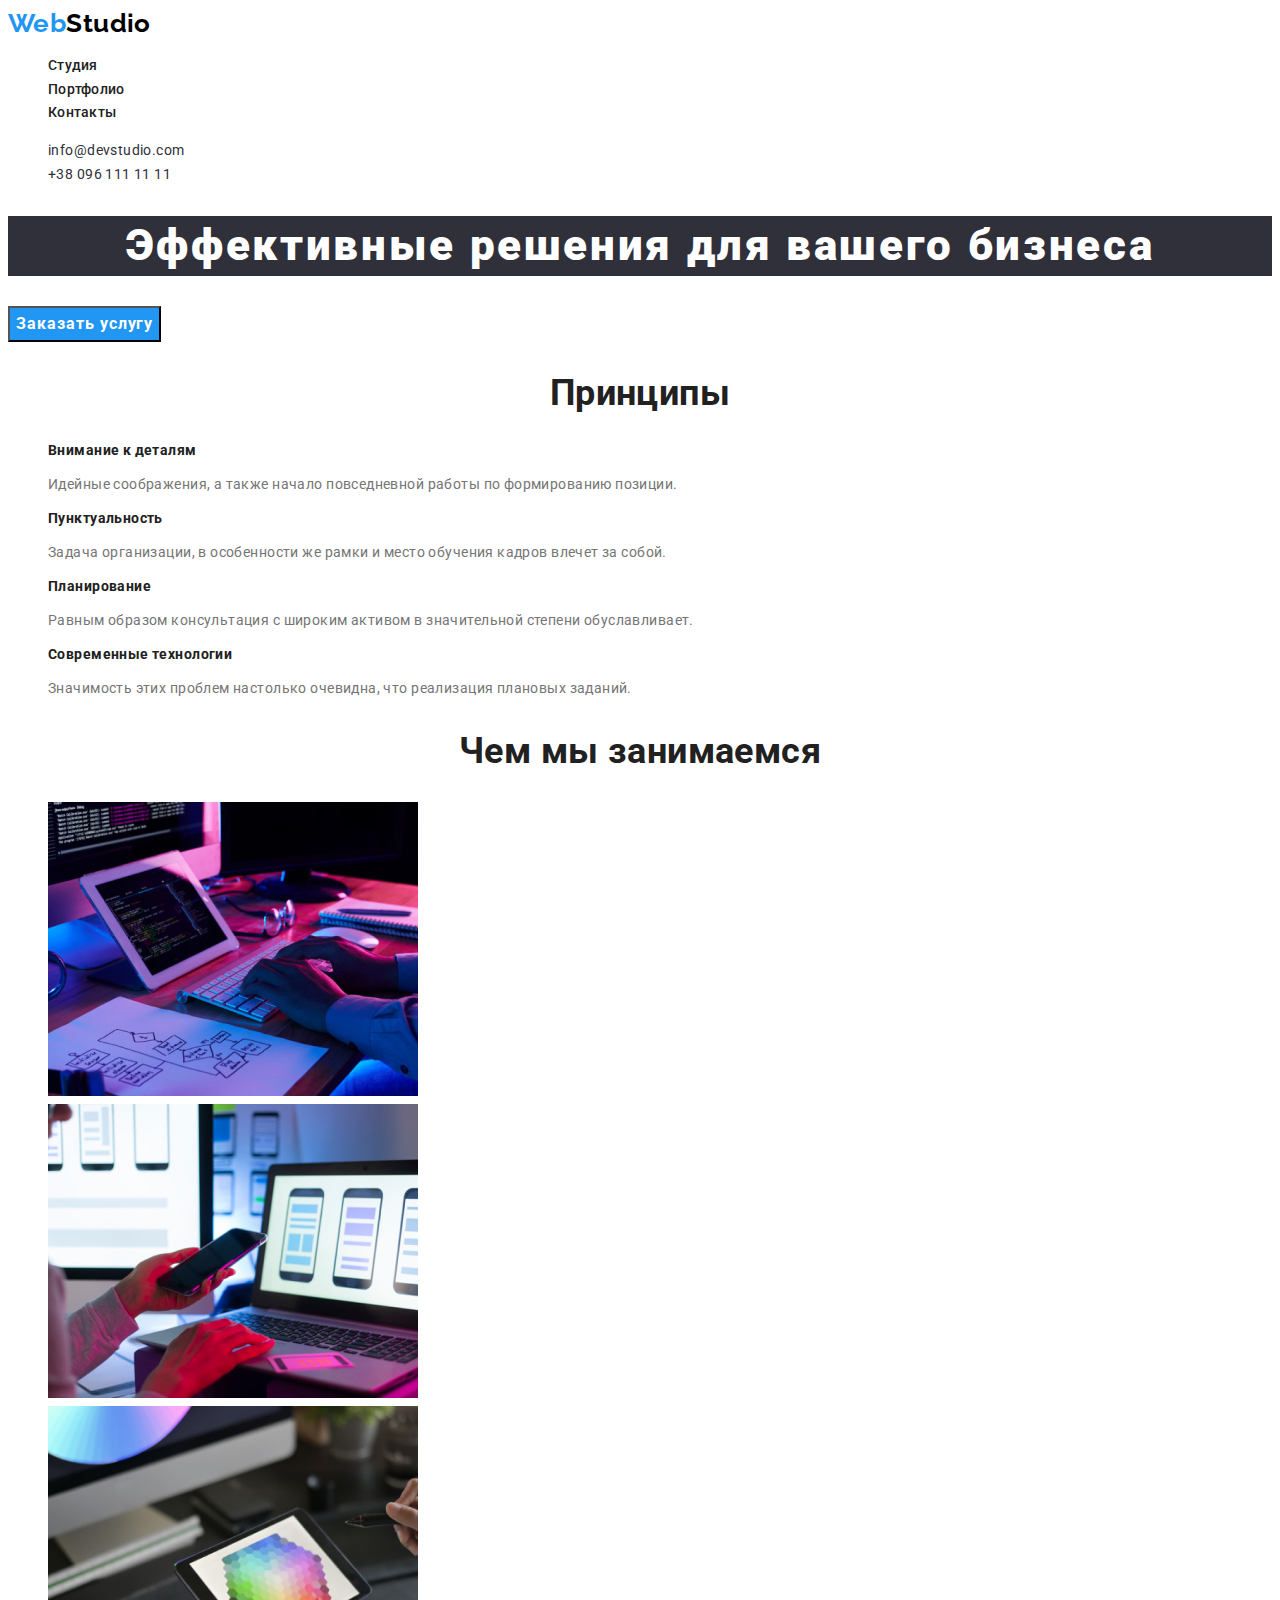
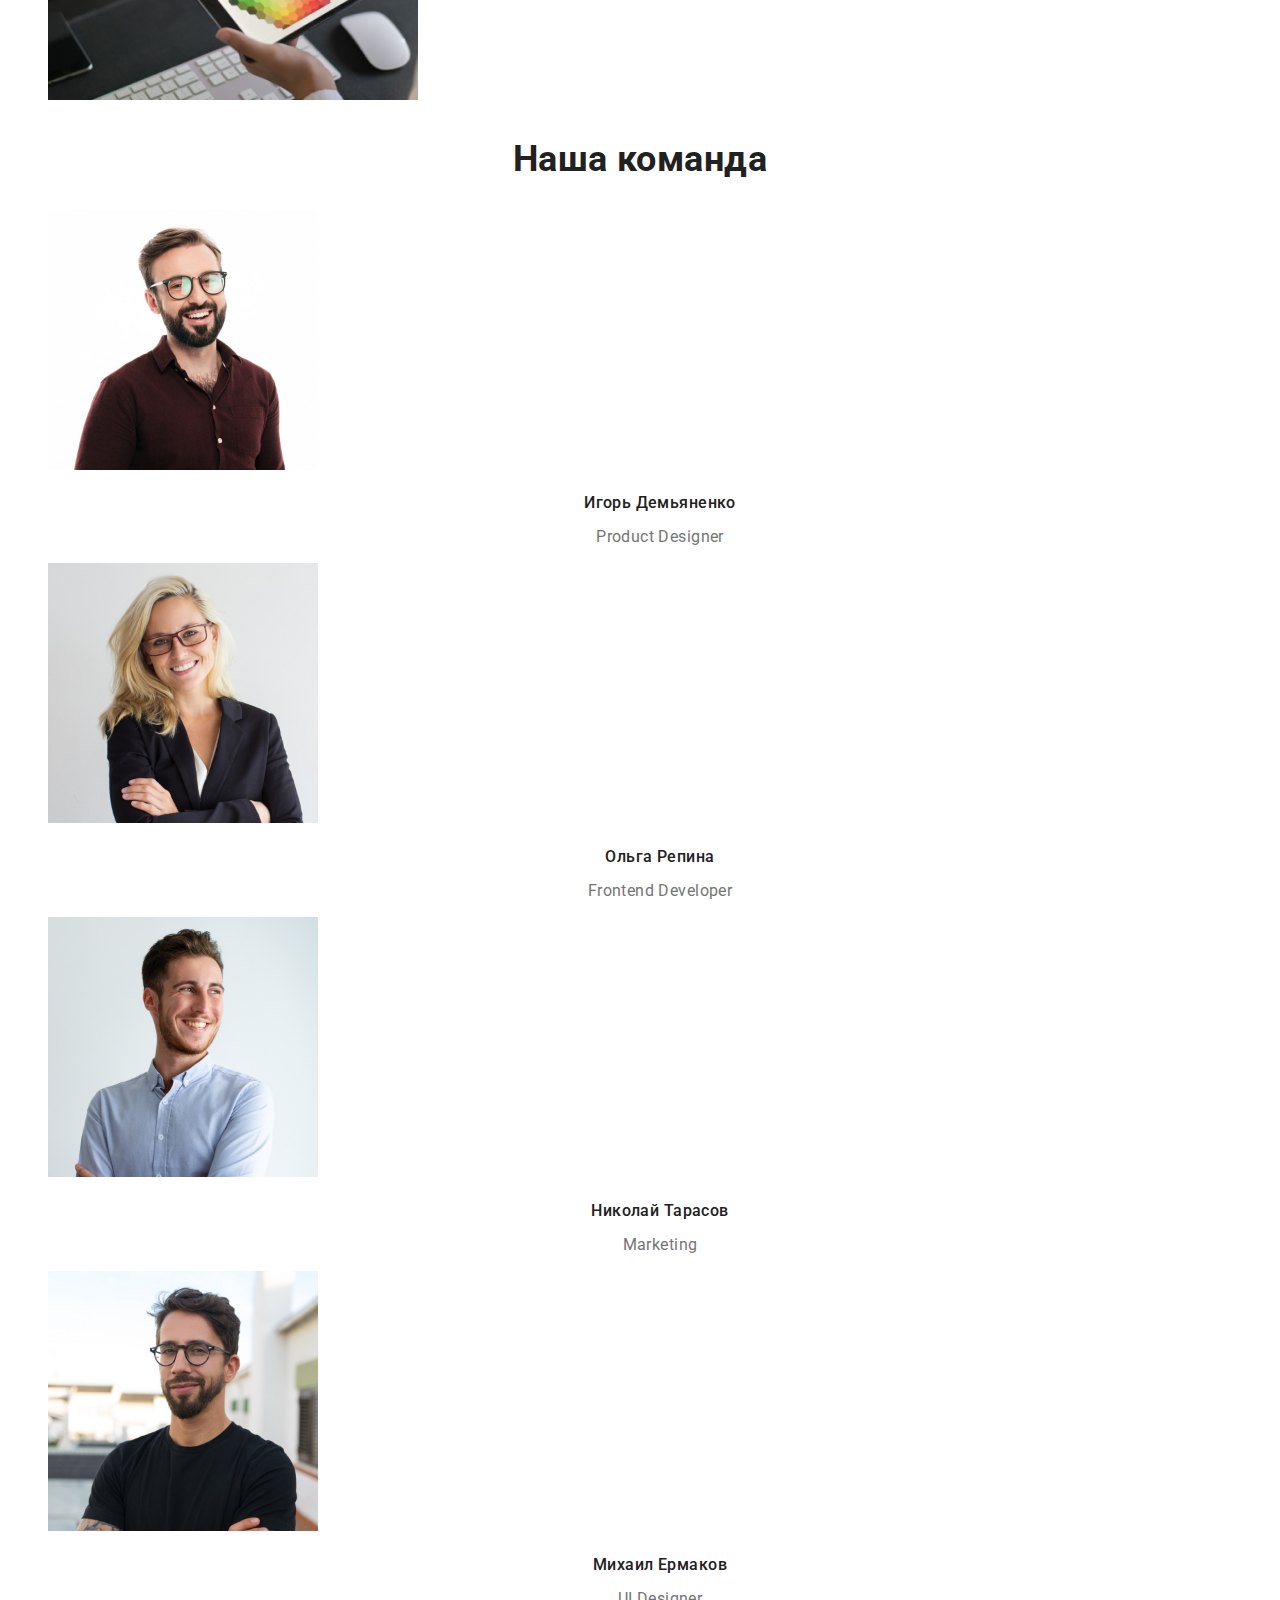
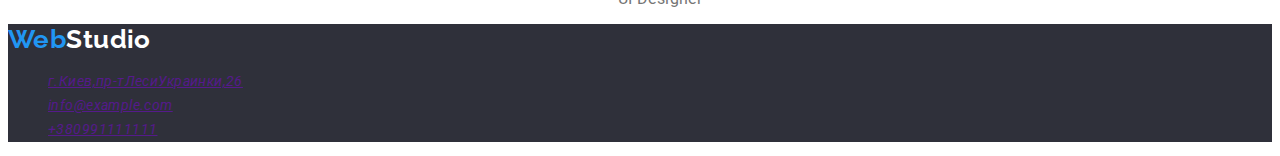
==== commit 3b4e2b73: "Размечает кнопки портфолио" ====
--- a/index.html
+++ b/index.html
@@ -91,11 +91,11 @@
     <a href="" class="logo-footer">
         <span class="logo-footer2">Web</span>Studio
        </a>
-  <address>
-        <ul class="aside">
-            <li><a href="">г.Киев,пр-тЛесиУкраинки,26</a></li>
-            <li class="aside-contacts"><a href="">info@example.com</a></li>
-            <li class="aside-contacts"><a href="">+380991111111</a></li>
+  <address class="aside">
+        <ul class="aside-contacts">
+            <li class="aside-adress"><a href="">г.Киев,пр-тЛесиУкраинки,26</a></li>
+            <li class="aside-email"><a href="">info@example.com</a></li>
+            <li class="aside-tel"><a href="">+380991111111</a></li>
         </ul>
     </address>
 </footer>
--- a/css/styles.css
+++ b/css/styles.css
@@ -46,17 +46,17 @@
 letter-spacing: 0.02em; 
 text-decoration: none; 
 }
-.active-page {
-    color: var(--accent-color);
-}
+
 .site-nav a:hover,
 .site-nav a:focus {
    color: var(--accent-color);
 }
-
+.active-page {
+    color: var(--accent-color);
+}
 /*Connection */
 .connection a{
-    color: var(--black);
+    color: var(--dark-background);
     text-decoration: none;
 }
 .connection a:hover, .connection a:focus {
@@ -131,12 +131,26 @@
    color: #2196F3
   }
 
-  .aside {
-      color: var(--white);
-      text-decoration: none;
+  .aside-adress {
+    line-height: 1.7;
+    color: #FFFFFF;
+    text-decoration: none;
   }
 .aside-contacts {
 color: rgba(255, 255, 255, 0.6);
 line-height: 1.7;
 }
 
+/* ПОРТФОЛИО*/
+.filter-button {
+ color: var(--black);
+font-weight: 500;
+font-size: 16px;
+line-height: 1.6;   
+}
+.filter-button button:hover,
+.filter-button button:focus {
+    color: var(--white);
+    background-color: var(--accent-color);
+}
+
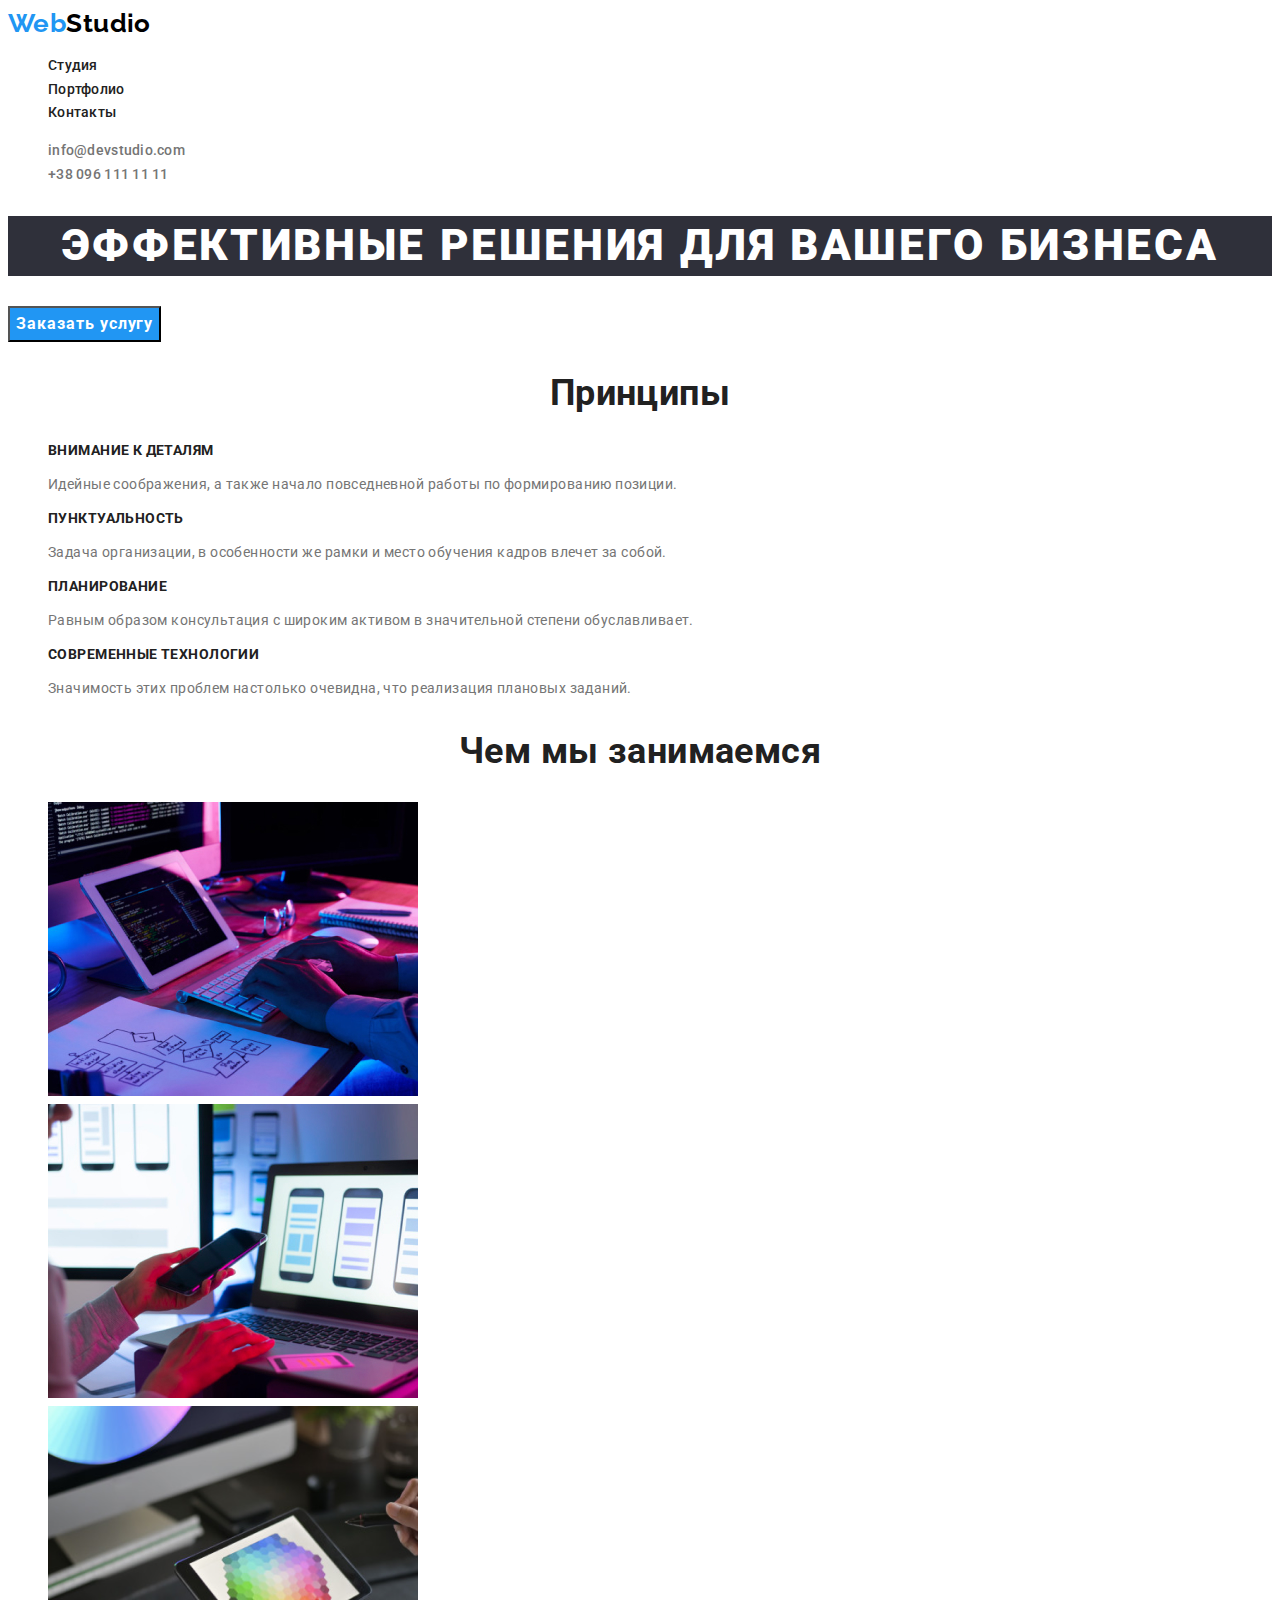
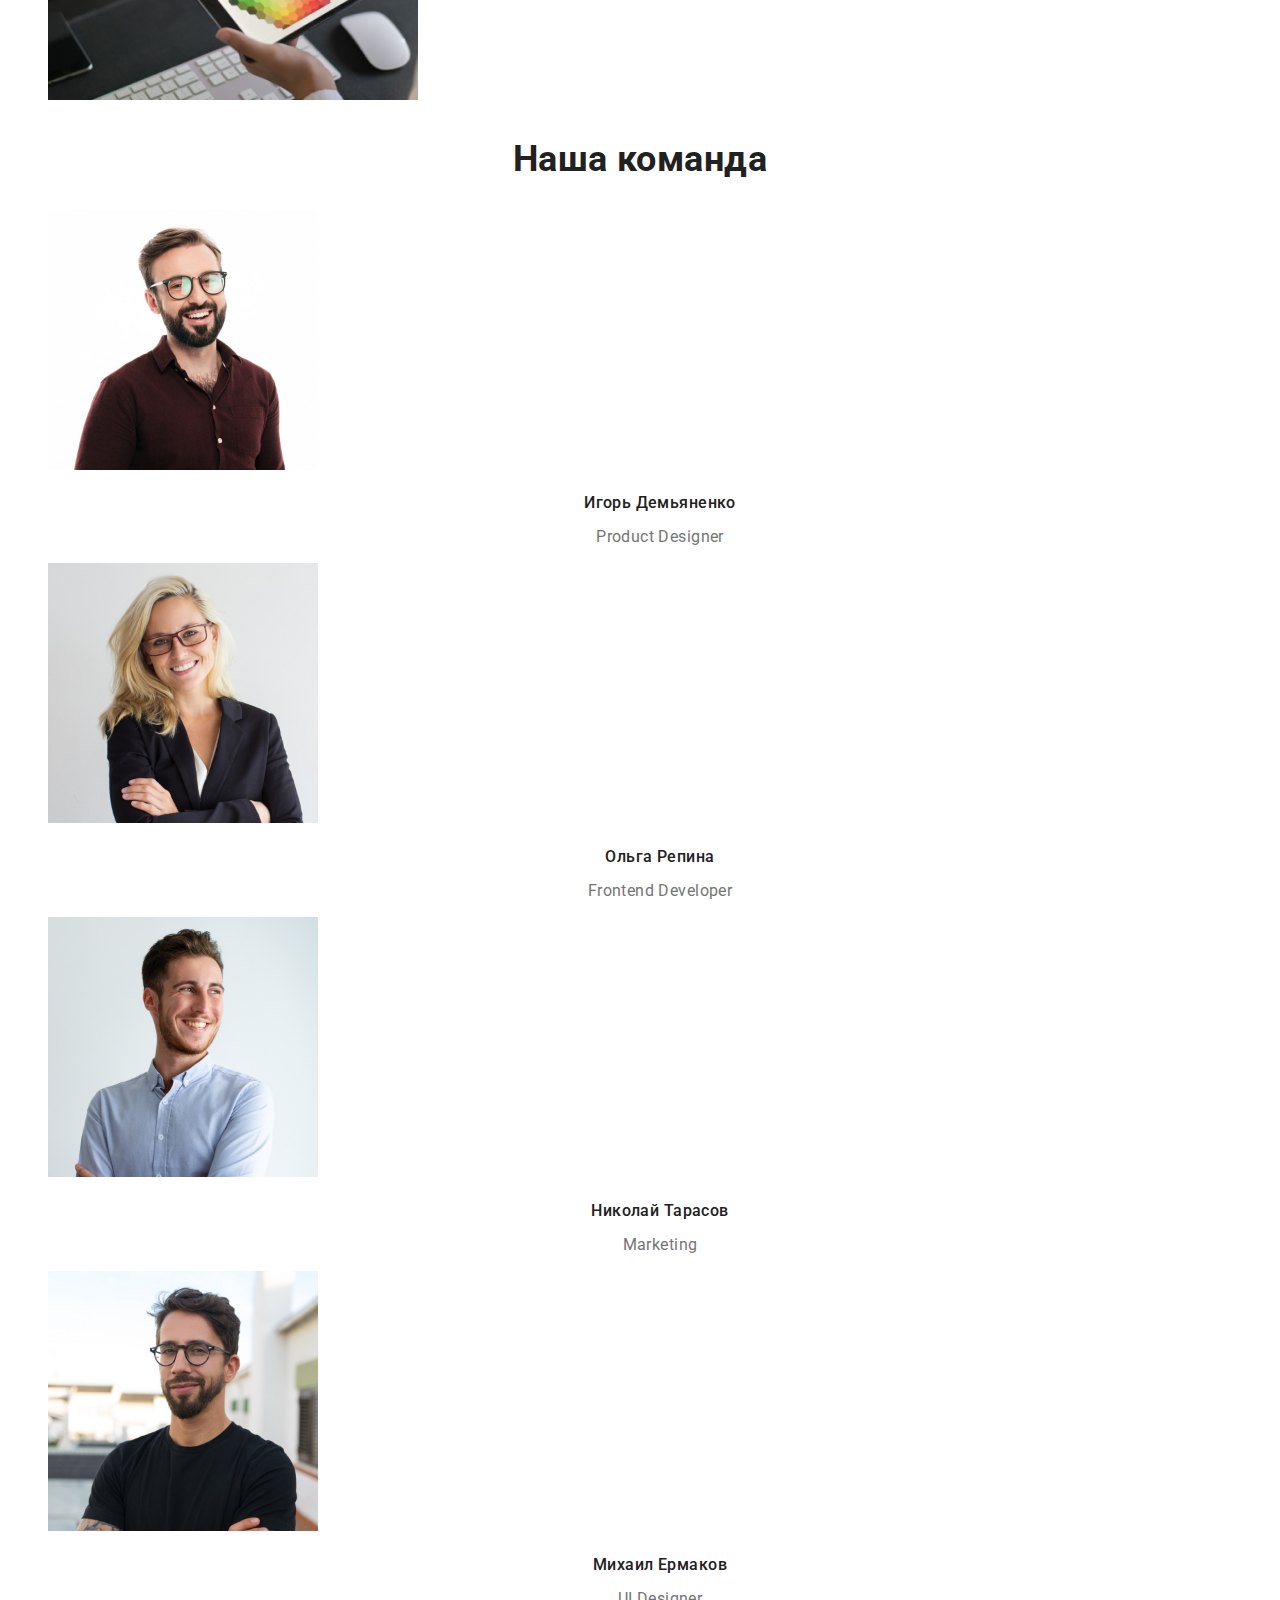
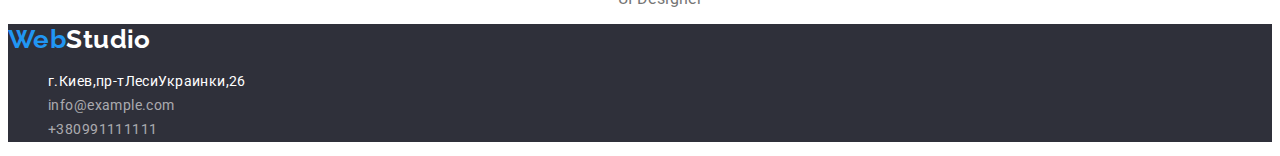
==== commit 60585fdf: "Исправляет ошибки стилей" ====
--- a/index.html
+++ b/index.html
@@ -17,14 +17,14 @@
         <span class="logo2">Web</span>Studio
        </a>
       <ul class="site-nav">
-          <li><a href="./stydio.html active-page">Студия</a></li>
+          <li><a href="./index.html">Студия</a></li>
           <li><a href="./portfolio.html">Портфолио</a></li>
           <li><a href="">Контакты</a></li>
       </ul>
        </nav>
-      <ul class="connection">
-          <li><a href="">info@devstudio.com</a></li>
-          <li><a href="">+38 096 111 11 11</a></li>
+      <ul class="connection" >
+          <li><a href="" class="connection-email" >info@devstudio.com</a></li>
+          <li><a href="" class="connection-tel">+38 096 111 11 11</a></li>
       </ul>
    </header> 
    <main>
@@ -87,15 +87,15 @@
        </ul>   
    </section>
 </main>
-<footer class="footer-box">
+<footer class="page-footer">
     <a href="" class="logo-footer">
         <span class="logo-footer2">Web</span>Studio
        </a>
-  <address class="aside">
-        <ul class="aside-contacts">
-            <li class="aside-adress"><a href="">г.Киев,пр-тЛесиУкраинки,26</a></li>
-            <li class="aside-email"><a href="">info@example.com</a></li>
-            <li class="aside-tel"><a href="">+380991111111</a></li>
+  <address class="contacts">
+        <ul class="list-contacts">
+            <li><a href="" class="contacts-addres">г.Киев,пр-тЛесиУкраинки,26</a></li>
+            <li><a href="mailto:info@example.com" class="contacts-mail">info@example.com</a></li>
+            <li><a href="tel:+380991111111" class="contacts-tel">+380991111111</a></li>
         </ul>
     </address>
 </footer>
--- a/css/styles.css
+++ b/css/styles.css
@@ -12,6 +12,7 @@
     --white: #FFFFFF;
     --dark-background: #2F303A;
     --light-background: #F5F4FA;
+   
 }
 body {
     background-color: #fff;
@@ -56,15 +57,22 @@
 }
 /*Connection */
 .connection a{
-    color: var(--dark-background);
-    text-decoration: none;
+    font-family: Roboto;
+font-weight: 500;
+font-size: 14px;
+line-height: 1.14;
+letter-spacing: 0.02em;
+color: var(--text-color);
+text-decoration: none;
 }
-.connection a:hover, .connection a:focus {
+.connection a:hover, 
+.connection a:focus {
     color: var(--accent-color);
 }
 
 /* Title */
 .main-title {
+    text-transform: uppercase;
     background-color: var(--dark-background);
     color: var(--white);
     font-weight: 900;
@@ -74,6 +82,7 @@
 letter-spacing: 0.06em;
 }
 .button {
+    cursor: pointer;
     font-family: inherit;
     color: var(--white);
     background-color: var(--accent-color);
@@ -94,6 +103,7 @@
   text-align: center;
   }
  .subtitle {
+    text-transform: uppercase;
     color: var(--black);
     font-weight: 700;
     font-size: 14px;
@@ -115,12 +125,11 @@
     text-align: center;
     }
 /* Footer */
-.footer-box {
-    color: var(--white);
-    background-color: var(--dark-background);
+footer {
+        background-color: var(--dark-background);
 }
 .logo-footer {
-    color: var(--white);
+    color: white;
     font-family: Raleway, cursive, sans-serif;
     font-weight: 700;
     font-size: 26px;
@@ -130,27 +139,46 @@
     .logo-footer2  {
    color: #2196F3
   }
+  .contacts-addres {
+    color: var(--white);
+    text-decoration: none; 
+    font-style: normal;
+}
+  
+.contacts-mail, 
+.contacts-tel {
+   color: rgba(255, 255, 255, 0.6); 
+   text-decoration: none; 
+   font-style: normal;
+}
+  
 
-  .aside-adress {
-    line-height: 1.7;
-    color: #FFFFFF;
-    text-decoration: none;
-  }
-.aside-contacts {
-color: rgba(255, 255, 255, 0.6);
-line-height: 1.7;
+/* ПОРТФОЛИО*/
+
+.filter-button {
+ cursor: pointer;
+ color: var(--black);
+ background: var(--light-background);
+font-weight: 500;
+font-size: 16px;
+line-height: 1.6; 
+text-align: center;
+}
+button:hover,
+button:focus {
+    color: var(--white);
+    background: var(--accent-color);
+}
+.item-list {
+color: var(--black);
+    font-weight: 700;
+font-size: 18px;
+line-height: 2;
+letter-spacing: 0.06em;
+}
+.item-text {
+    color: var(--text-color);
+    font-size: 16px;
+line-height: 1.9;
 }
 
-/* ПОРТФОЛИО*/
-.filter-button {
- color: var(--black);
-font-weight: 500;
-font-size: 16px;
-line-height: 1.6;   
-}
-.filter-button button:hover,
-.filter-button button:focus {
-    color: var(--white);
-    background-color: var(--accent-color);
-}
-
